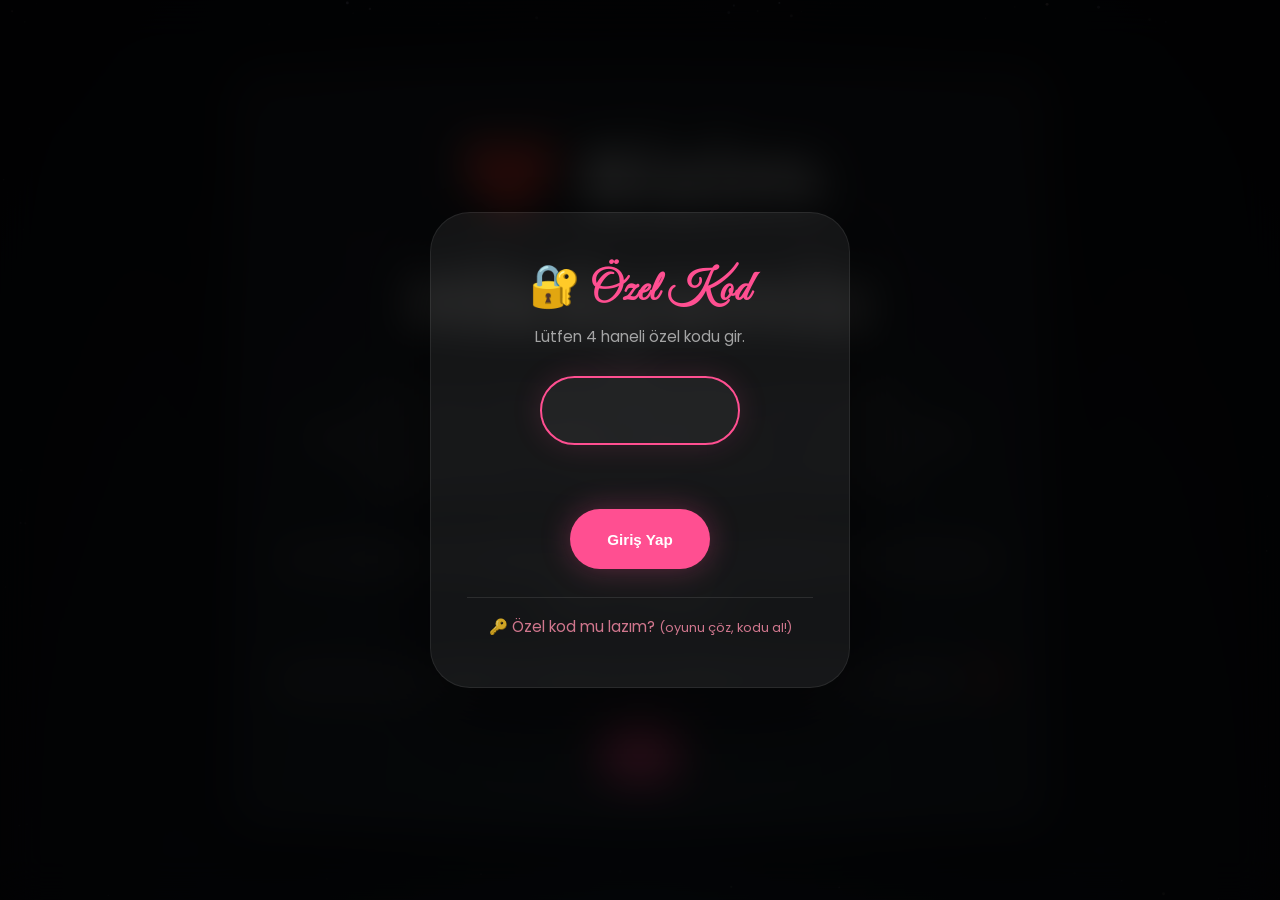
==== index.html @ f257f252 "Update index.html" ====
<!DOCTYPE html>
<html lang="tr">
<head>
    <link rel="icon" type="image/png" href="favicon.png" />
    <meta charset="UTF-8" />
    <meta name="viewport" content="width=device-width, initial-scale=1.0, maximum-scale=1.0, user-scalable=yes" />
    <title>Doğum Günün Kutlu Olsun ❤️</title>
    <link rel="preconnect" href="https://fonts.googleapis.com" />
    <link href="https://fonts.googleapis.com/css2?family=Great+Vibes&family=Poppins:wght@300;400;600;700;800&display=swap" rel="stylesheet" />
    <style>
        /* ===== RESET & BASE ===== */
        * { margin: 0; padding: 0; box-sizing: border-box; }
        body {
            font-family: 'Poppins', sans-serif;
            background: #060606;
            color: #fff;
            min-height: 100vh;
            display: flex;
            justify-content: center;
            align-items: center;
            padding: 20px;
            -webkit-tap-highlight-color: transparent;
            overflow-x: hidden;
            background: radial-gradient(ellipse at bottom, #1b2735 0%, #090a0f 100%);
        }

        /* ===== YILDIZLAR (CANVAS) ===== */
        #starfield {
            position: fixed;
            top: 0;
            left: 0;
            width: 100%;
            height: 100%;
            z-index: -1;
            pointer-events: none;
        }

        /* ===== UÇUŞAN KALPLER ===== */
        .heart-float {
            position: fixed;
            bottom: -50px;
            font-size: 22px;
            animation: floatHeart 8s linear infinite;
            opacity: 0.5;
            z-index: -2;
            pointer-events: none;
        }
        @keyframes floatHeart {
            0% { transform: translateY(0) scale(0.5); opacity: 0; }
            20% { opacity: 1; }
            100% { transform: translateY(-120vh) translateX(80px) scale(1.5); opacity: 0; }
        }

        /* ===== KART ===== */
        .card {
            background: rgba(255, 255, 255, 0.07);
            backdrop-filter: blur(14px);
            -webkit-backdrop-filter: blur(14px);
            border: 1px solid rgba(255, 255, 255, 0.06);
            border-radius: 32px;
            padding: 48px 36px;
            max-width: 820px;
            width: 100%;
            box-shadow: 0 25px 60px rgba(0,0,0,0.5);
            text-align: center;
            transition: transform 0.3s ease;
            position: relative;
            z-index: 1;
        }
        .card:hover { transform: translateY(-4px); }

        /* ===== BÖLÜMLER ===== */
        .section { display: none; width: 100%; justify-content: center; align-items: center; min-height: 80vh; }
        .section.active { display: flex; }

        h1, h2 { font-weight: 700; letter-spacing: 1px; }
        .pink { color: #ff4f91; }
        .sub { opacity: 0.6; font-weight: 300; }

        /* ===== BUTONLAR ===== */
        .btn {
            display: inline-block;
            padding: 16px 48px;
            border: none;
            border-radius: 60px;
            background: #ff4f91;
            color: #fff;
            font-size: 1.1rem;
            font-weight: 600;
            cursor: pointer;
            transition: 0.3s;
            box-shadow: 0 0 30px rgba(255,79,145,0.3);
            margin-top: 24px;
            min-height: 60px;
            min-width: 180px;
            touch-action: manipulation;
            flex: 1;
            min-width: 0;
            text-align: center;
            white-space: nowrap;
            padding: 14px 20px;
            font-size: 0.95rem;
        }
        .btn:hover { transform: scale(1.06); box-shadow: 0 0 55px rgba(255,79,145,0.5); }
        .btn:active { transform: scale(0.96); }
        .btn-secondary {
            background: transparent;
            border: 1px solid rgba(255,255,255,0.2);
            box-shadow: none;
        }
        .btn-secondary:hover { background: rgba(255,79,145,0.1); border-color: #ff4f91; box-shadow: 0 0 30px rgba(255,79,145,0.15); }

        .button-group {
            display: flex;
            flex-wrap: nowrap;
            justify-content: center;
            gap: 12px;
            margin-top: 24px;
            width: 100%;
        }
        .button-group .btn {
            margin-top: 0;
            flex: 1;
            min-width: 0;
        }

        /* ===== SLAYTER ===== */
        .slider-container {
            position: relative;
            width: 100%;
            max-width: 600px;
            margin: 16px auto 0;
            border-radius: 24px;
            overflow: hidden;
            background: #0a0a0a;
            border: 1px solid rgba(255,255,255,0.06);
            aspect-ratio: 4 / 3;
        }
        .slides { display: flex; width: 100%; height: 100%; transition: transform 0.6s ease-in-out; }
        .slide { min-width: 100%; height: 100%; position: relative; flex-shrink: 0; cursor: pointer; }
        .slide img { width: 100%; height: 100%; object-fit: cover; display: block; }
        .slide-caption {
            position: absolute;
            bottom: 0; left: 0; right: 0;
            padding: 20px 16px 16px;
            background: linear-gradient(transparent, rgba(0,0,0,0.8));
            font-size: 1rem;
            font-weight: 300;
            color: rgba(255,255,255,0.9);
            text-align: center;
            letter-spacing: 0.5px;
            pointer-events: none;
        }
        .slider-btn {
            position: absolute;
            top: 50%;
            transform: translateY(-50%);
            background: rgba(0,0,0,0.5);
            backdrop-filter: blur(8px);
            border: none;
            color: #fff;
            font-size: 2rem;
            padding: 8px 12px;
            cursor: pointer;
            border-radius: 30px;
            transition: 0.3s;
            z-index: 2;
            touch-action: manipulation;
            line-height: 1;
        }
        .slider-btn:hover { background: rgba(255,79,145,0.5); }
        .slider-btn.prev { left: 8px; }
        .slider-btn.next { right: 8px; }

        .slider-dots {
            display: flex;
            justify-content: center;
            gap: 10px;
            margin-top: 16px;
            z-index: 2;
        }
        .slider-dots span {
            width: 10px; height: 10px;
            border-radius: 50%;
            background: rgba(255,255,255,0.2);
            cursor: pointer;
            transition: 0.3s;
        }
        .slider-dots span.active { background: #ff4f91; transform: scale(1.2); }

        /* ===== LIGHTBOX ===== */
        .lightbox {
            position: fixed;
            inset: 0;
            z-index: 99999;
            background: rgba(0,0,0,0.92);
            backdrop-filter: blur(16px);
            -webkit-backdrop-filter: blur(16px);
            display: none;
            justify-content: center;
            align-items: center;
            padding: 30px;
            opacity: 0;
            transition: opacity 0.4s ease;
            cursor: pointer;
        }
        .lightbox.active {
            display: flex;
            opacity: 1;
        }
        .lightbox img {
            max-width: 90%;
            max-height: 85vh;
            border-radius: 24px;
            box-shadow: 0 30px 80px rgba(0,0,0,0.8);
            transform: scale(0.9);
            transition: transform 0.4s cubic-bezier(0.34, 1.56, 0.64, 1), opacity 0.4s ease;
            opacity: 0;
            cursor: default;
        }
        .lightbox.active img {
            transform: scale(1);
            opacity: 1;
        }
        .lightbox-close {
            position: absolute;
            top: 30px;
            right: 40px;
            font-size: 3rem;
            color: #fff;
            cursor: pointer;
            transition: 0.3s;
            background: none;
            border: none;
            z-index: 2;
            opacity: 0.7;
        }
        .lightbox-close:hover { opacity: 1; transform: rotate(90deg); }
        .lightbox-caption {
            position: absolute;
            bottom: 40px;
            left: 0;
            right: 0;
            text-align: center;
            font-size: 1.2rem;
            color: rgba(255,255,255,0.8);
            font-weight: 300;
            letter-spacing: 1px;
            padding: 0 20px;
        }

        /* ===== SAYAÇ ===== */
        .counter-number {
            font-size: clamp(3.6rem, 12vw, 6rem);
            font-weight: 800;
            background: linear-gradient(135deg, #ff4f91, #ff8fab);
            -webkit-background-clip: text;
            -webkit-text-fill-color: transparent;
            background-clip: text;
        }

        /* ===== GERİ SAYIM ===== */
        .countdown-grid {
            display: flex;
            flex-wrap: nowrap;
            gap: 12px;
            justify-content: space-around;
            margin: 20px 0;
            align-items: stretch;
        }
        .countdown-item {
            flex: 1;
            min-width: 0;
            background: rgba(255,255,255,0.05);
            border-radius: 16px;
            padding: 16px 8px;
            border: 1px solid rgba(255,255,255,0.06);
            text-align: center;
        }
        .countdown-item .number {
            font-size: clamp(1.6rem, 5vw, 3.2rem);
            font-weight: 700;
            color: #ff4f91;
            line-height: 1.2;
        }
        .countdown-item .label {
            font-size: clamp(0.55rem, 1.2vw, 0.75rem);
            text-transform: uppercase;
            letter-spacing: 1px;
            opacity: 0.5;
            margin-top: 4px;
            white-space: nowrap;
        }

        /* ===== MEKTUP ===== */
        #letterContent {
            font-size: clamp(0.95rem, 1.8vw, 1.2rem);
            text-align: left;
            white-space: pre-wrap;
            line-height: 2;
            min-height: 5em;
            color: rgba(255,255,255,0.85);
            font-weight: 300;
        }
        .cursor-blink {
            display: inline-block;
            width: 2px;
            height: 1.2em;
            background: #ff4f91;
            margin-left: 2px;
            vertical-align: text-bottom;
            animation: blink 0.8s step-end infinite;
        }
        @keyframes blink { 0%,100%{opacity:1;} 50%{opacity:0;} }

        /* ===== VİDEO ===== */
        .video-placeholder {
            width: 100%;
            aspect-ratio: 16/9;
            background: rgba(255,255,255,0.03);
            border-radius: 20px;
            border: 1px solid rgba(255,255,255,0.06);
            margin: 12px 0;
            overflow: hidden;
            background: #000;
        }
        .video-placeholder iframe {
            width: 100%;
            height: 100%;
            border: none;
        }

        /* ===== FİNAL ===== */
        .final-title {
            font-family: 'Great Vibes', cursive;
            font-size: clamp(3.2rem, 10vw, 5.6rem);
            color: #ff4f91;
        }
        .promise-buttons {
            display: flex;
            gap: 20px;
            justify-content: center;
            flex-wrap: wrap;
            margin-top: 20px;
        }
        .promise-buttons button {
            padding: 16px 40px;
            border: none;
            border-radius: 60px;
            font-size: 1.1rem;
            font-weight: 700;
            background: linear-gradient(135deg, #ff4f91, #ff8fab);
            color: #fff;
            cursor: pointer;
            transition: 0.3s;
            box-shadow: 0 8px 30px rgba(255,79,145,0.3);
            min-height: 60px;
            min-width: 140px;
            touch-action: manipulation;
        }
        .promise-buttons button:hover { transform: scale(1.06); box-shadow: 0 12px 45px rgba(255,79,145,0.5); }
        .promise-buttons button:active { transform: scale(0.96); }
        .final-response { margin-top: 24px; font-size: 1.4rem; font-weight: 600; color: #ff8fab; min-height: 2.4em; }

        /* ===== ŞİFRE PANELİ ===== */
        #passwordOverlay {
            position: fixed;
            inset: 0;
            z-index: 10000;
            background: rgba(0,0,0,0.85);
            backdrop-filter: blur(20px);
            -webkit-backdrop-filter: blur(20px);
            display: flex;
            justify-content: center;
            align-items: center;
            padding: 20px;
            transition: opacity 0.6s ease, visibility 0.6s ease;
        }
        #passwordOverlay.hidden { opacity: 0; visibility: hidden; pointer-events: none; }
        .password-box {
            background: rgba(255,255,255,0.06);
            border: 1px solid rgba(255,255,255,0.08);
            border-radius: 40px;
            padding: 48px 36px;
            max-width: 420px;
            width: 100%;
            text-align: center;
            box-shadow: 0 30px 80px rgba(0,0,0,0.6);
        }
        .password-box h2 { font-family: 'Great Vibes', cursive; font-size: 2.6rem; color: #ff4f91; margin-bottom: 8px; }
        .password-box p { opacity: 0.6; font-size: 0.95rem; margin-bottom: 28px; }
        .password-input-group {
            display: flex;
            flex-direction: column;
            gap: 16px;
            align-items: center;
        }
        .password-input-group input {
            width: 100%;
            max-width: 200px;
            padding: 16px 20px;
            font-size: 1.8rem;
            text-align: center;
            letter-spacing: 8px;
            background: rgba(255,255,255,0.05);
            border: 2px solid rgba(255,255,255,0.1);
            border-radius: 60px;
            color: #fff;
            outline: none;
            transition: 0.3s;
            font-weight: 600;
        }
        .password-input-group input:focus { border-color: #ff4f91; box-shadow: 0 0 30px rgba(255,79,145,0.15); }
        .password-input-group .error-msg { color: #ff4f91; font-size: 0.85rem; min-height: 1.8em; opacity: 0.8; }
        .password-input-group .btn { margin-top: 8px; min-width: 140px; }

        /* ===== KONFETİ ===== */
        .confetti-container {
            position: fixed;
            inset: 0;
            z-index: 9999;
            pointer-events: none;
            overflow: hidden;
            display: none;
        }
        .confetti-container.active { display: block; }
        .confetti-piece {
            position: absolute;
            width: 10px; height: 6px;
            top: -20px;
            border-radius: 2px;
            animation: confettiFall linear forwards;
        }
        @keyframes confettiFall {
            0% { transform: translateY(0) rotate(0deg); opacity: 1; }
            100% { transform: translateY(110vh) rotate(720deg); opacity: 0; }
        }

        /* ===== MOBİL ===== */
        @media (max-width: 600px) {
            .card { padding: 28px 16px; }
            .slider-container { max-width: 100%; aspect-ratio: 4/3; }
            .slider-btn { font-size: 1.4rem; padding: 6px 10px; }
            .slide-caption { font-size: 0.85rem; padding: 12px 12px 10px; }
            .btn { padding: 12px 16px; font-size: 0.85rem; min-height: 48px; min-width: 0; }
            .promise-buttons button { padding: 14px 28px; font-size: 1rem; min-height: 54px; min-width: 120px; }
            .password-box { padding: 32px 20px; }
            .password-box h2 { font-size: 2.2rem; }
            .countdown-grid { gap: 6px; }
            .countdown-item { padding: 10px 4px; border-radius: 12px; }
            .countdown-item .number { font-size: clamp(1.2rem, 4.5vw, 2.2rem); }
            .countdown-item .label { font-size: 0.5rem; letter-spacing: 0.5px; }
            .lightbox-close { top: 20px; right: 20px; font-size: 2.4rem; }
            .button-group { gap: 8px; }
            .button-group .btn { padding: 10px 12px; font-size: 0.75rem; min-height: 40px; }
        }
        @media (max-width: 400px) {
            .card { padding: 20px 12px; }
            .slider-btn { font-size: 1.2rem; padding: 4px 8px; }
            .slide-caption { font-size: 0.75rem; padding: 8px 8px 6px; }
            .countdown-grid { gap: 4px; }
            .countdown-item { padding: 8px 2px; }
            .countdown-item .number { font-size: 1rem; }
            .countdown-item .label { font-size: 0.45rem; }
            .button-group .btn { padding: 8px 10px; font-size: 0.7rem; min-height: 34px; }
        }
    </style>
</head>
<body>

    <!-- ===== CANVAS YILDIZLAR ===== -->
    <canvas id="starfield"></canvas>

    <!-- Uçuşan kalpler -->
    <div id="heartContainer"></div>

    <!-- Konfeti kabı -->
    <div class="confetti-container" id="confettiContainer"></div>

    <!-- ===== LIGHTBOX ===== -->
    <div class="lightbox" id="lightbox">
        <button class="lightbox-close" id="lightboxClose">✕</button>
        <img id="lightboxImg" src="" alt="büyük fotoğraf" />
        <div class="lightbox-caption" id="lightboxCaption"></div>
    </div>

    <!-- ===== ŞİFRE PANELİ ===== -->
    <div id="passwordOverlay">
        <div class="password-box">
            <h2>🔐 Özel Kod</h2>
            <p>Lütfen 4 haneli özel kodu gir.</p>
            <div class="password-input-group">
                <input type="password" id="passwordInput" maxlength="4" inputmode="numeric" pattern="[0-9]*" autofocus />
                <div class="error-msg" id="passwordError"></div>
                <button class="btn" id="passwordBtn">Giriş Yap</button>
                <div style="margin-top: 12px; border-top: 1px solid rgba(255,255,255,0.1); padding-top: 16px; width: 100%;">
                    <a href="https://dogum-gunun-kutlu-olsun-0208.vercel.app/" target="_blank" style="color: #ff8fab; text-decoration: none; font-size: 0.95rem; opacity: 0.8; transition: 0.3s; display: inline-block;" onmouseover="this.style.opacity='1'" onmouseout="this.style.opacity='0.8'">
                        🔑 Özel kod mu lazım? <span style="font-size: 0.8rem;">(oyunu çöz, kodu al!)</span>
                    </a>
                </div>
            </div>
        </div>
    </div>

    <!-- ===== SİTE İÇERİĞİ ===== -->
    <div id="siteContent" style="width:100%; display:flex; justify-content:center;">

        <!-- BÖLÜM 1: HERO -->
        <section class="section active" id="hero">
            <div class="card">
                <h1 style="font-size:clamp(2.8rem,12vw,5.2rem);">❤️ Bizim Hikâyemiz</h1>
                <p style="font-size:clamp(1rem,2vw,1.4rem); opacity:0.8; margin-top:12px; line-height:1.8;">
                    Bu sayfa sadece bir doğum günü sürprizi değil...<br />
                    Bu sayfa, birlikte yaşadığımız güzel anıların, gülüşlerimizin, hayallerimizin ve sevgimizin küçük bir yansıması.<br /><br />
                    Her hikâyenin bir başlangıcı vardır. Bizim hikâyemiz ise 25 Mayıs 2024'te başladı.<br /><br />
                    Hazırsan, gel birlikte bu güzel yolculuğa bir kez daha bakalım. ❤️
                </p>
                <button class="btn" id="startBtn">Başla</button>
            </div>
        </section>

        <!-- BÖLÜM 2: HİKAYE -->
        <section class="section" id="story">
            <div class="card">
                <h2 class="pink">25 Mayıs 2024</h2>
                <p style="font-size:1.1rem; opacity:0.85; max-width:600px; margin:12px auto; text-align:center;">
                    Belki de hayatımın en güzel günüydü...<br />
                    Çünkü o gün sadece takvimde işaretlenmiş bir tarih değildi.<br />
                    O gün hayatıma sen girdin.<br />
                    O gün "biz" olduk.<br /><br />
                    O günden beri geçen her gün,<br />
                    iyi ki dediğim anlara bir yenisi daha eklendi.<br />
                    Birlikte güldük, birlikte büyüdük ve nice güzel anılar biriktirdik.<br />
                    Her geçen gün seni bir öncekinden daha çok sevdim.<br /><br />
                    Bugün ise sana,<br />
                    kalbimden gelen küçük bir sürpriz hazırlamak istedim.<br />
                    Umarım bu sayfaya her baktığında,<br />
                    seni ne kadar çok sevdiğimi bir kez daha hissedersin.
                </p>
                <div class="button-group">
                    <button class="btn btn-secondary back-btn" data-target="hero">⬅ Geri Dön</button>
                    <button class="btn next-btn" data-target="gallery">Devam Et →</button>
                </div>
            </div>
        </section>

        <!-- BÖLÜM 3: GALERİ -->
        <section class="section" id="gallery">
            <div class="card">
                <h2 class="pink">📸 Anılar</h2>
                <p class="sub" style="margin-bottom:8px;">her karede bir gülümseme</p>
                <div class="slider-container" id="sliderContainer">
                    <div class="slides" id="slides"></div>
                    <button class="slider-btn prev" id="prevSlide">‹</button>
                    <button class="slider-btn next" id="nextSlide">›</button>
                </div>
                <div class="slider-dots" id="sliderDots"></div>
                <p style="margin-top:16px; font-size:0.85rem; opacity:0.4;">❤️ seninle geçen her an bir hazine</p>
                <div class="button-group">
                    <button class="btn btn-secondary back-btn" data-target="story">⬅ Geri Dön</button>
                    <button class="btn next-btn" data-target="video">Devam Et →</button>
                </div>
            </div>
        </section>

        <!-- BÖLÜM 4: VİDEO -->
        <section class="section" id="video">
            <div class="card">
                <h2 class="pink">🎬 Video Sürpriz</h2>
                <p class="sub" style="margin-bottom:8px;">güzel anılarımızdan kareler</p>
                <div class="video-placeholder">
                    <iframe 
                        src="https://www.youtube.com/embed/UWWUE8YAn0M" 
                        title="Anılarımız" 
                        frameborder="0" 
                        allow="accelerometer; autoplay; clipboard-write; encrypted-media; gyroscope; picture-in-picture; web-share" 
                        referrerpolicy="strict-origin-when-cross-origin" 
                        allowfullscreen
                    ></iframe>
                </div>
                <p style="font-size:0.85rem; opacity:0.3; margin-top:8px;">🎥 videoyu izlemeyi unutma!</p>
                <div class="button-group">
                    <button class="btn btn-secondary back-btn" data-target="gallery">⬅ Geri Dön</button>
                    <button class="btn next-btn" data-target="counter">Devam Et →</button>
                </div>
            </div>
        </section>

        <!-- BÖLÜM 5: BİRLİKTE GEÇEN SÜRE -->
        <section class="section" id="counter">
            <div class="card">
                <h2 class="pink">⏳ Birlikte Geçen Süre</h2>
                <div class="counter-number" id="counterDisplay">0</div>
                <p style="font-size:1.2rem; opacity:0.5;">gündür seninleyim</p>
                <p style="font-size:0.85rem; opacity:0.3; margin-top:4px;">25 Mayıs 2024'ten beri ❤️</p>
                <div class="button-group">
                    <button class="btn btn-secondary back-btn" data-target="video">⬅ Geri Dön</button>
                    <button class="btn next-btn" data-target="countdown">Devam Et →</button>
                </div>
            </div>
        </section>

        <!-- BÖLÜM 6: DOĞUM GÜNÜ GERİ SAYIM -->
        <section class="section" id="countdown">
            <div class="card">
                <h2 class="pink">🎂 Doğum Gününe Kalan Süre</h2>
                <p class="sub" style="margin-bottom:8px;">en özel gününe sayılı günler</p>
                <div class="countdown-grid" id="countdownGrid">
                    <div class="countdown-item"><div class="number" id="daysLeft">00</div><div class="label">Gün</div></div>
                    <div class="countdown-item"><div class="number" id="hoursLeft">00</div><div class="label">Saat</div></div>
                    <div class="countdown-item"><div class="number" id="minutesLeft">00</div><div class="label">Dakika</div></div>
                    <div class="countdown-item"><div class="number" id="secondsLeft">00</div><div class="label">Saniye</div></div>
                </div>
                <p style="font-size:0.85rem; opacity:0.3; margin-top:8px;">🎉 sabırsızlıkla bekliyorum</p>
                <div class="button-group">
                    <button class="btn btn-secondary back-btn" data-target="counter">⬅ Geri Dön</button>
                    <button class="btn next-btn" data-target="letter">Devam Et →</button>
                </div>
            </div>
        </section>

        <!-- BÖLÜM 7: MEKTUP -->
        <section class="section" id="letter">
            <div class="card">
                <h2 class="pink" style="font-family:'Great Vibes',cursive; font-size:2.8rem;">Sana Mektup</h2>
                <div id="letterContent"><span class="cursor-blink"></span></div>
                <div class="button-group">
                    <button class="btn btn-secondary back-btn" data-target="countdown">⬅ Geri Dön</button>
                    <button class="btn next-btn" data-target="final">Devam Et →</button>
                </div>
            </div>
        </section>

        <!-- BÖLÜM 8: FİNAL -->
        <section class="section" id="final">
            <div class="card">
                <div class="final-title">Seni Seviyorum</div>
                <p style="font-size:1.4rem; opacity:0.5; margin-bottom:8px;">∞ sonsuza dek</p>
                <p style="opacity:0.7; font-size:1.1rem; margin-bottom:20px;">"Bana bir söz verir misin?"</p>
                <div class="promise-buttons">
                    <button data-promise="evet">❤️ Evet</button>
                    <button data-promise="tabii">💖 Tabii ki</button>
                </div>
                <div class="final-response" id="finalResponse"></div>
                <div class="button-group">
                    <button class="btn btn-secondary back-btn" data-target="letter">⬅ Geri Dön</button>
                    <button class="btn" id="celebrateBtn">🎉 Kutlama</button>
                </div>
            </div>
        </section>

    </div> <!-- siteContent -->

    <!-- ============================================================= -->
    <!-- JAVASCRIPT -->
    <!-- ============================================================= -->
    <script>
        (function() {
            "use strict";

            // =============================================================
            // 1. CANVAS YILDIZLAR
            // =============================================================
            const canvas = document.getElementById("starfield");
            const ctx = canvas.getContext("2d");
            let w, h;

            function resizeCanvas() {
                w = canvas.width = window.innerWidth;
                h = canvas.height = window.innerHeight;
            }
            window.addEventListener('resize', resizeCanvas);
            resizeCanvas();

            const starsCount = 500;
            const starArray = [];
            const colorrange = [0, 60, 240];

            function getRandom(min, max) {
                return Math.floor(Math.random() * (max - min + 1)) + min;
            }

            for (let i = 0; i < starsCount; i++) {
                const x = Math.random() * w;
                const y = Math.random() * h;
                const radius = Math.random() * 1.2 + 0.3;
                const hue = colorrange[getRandom(0, colorrange.length - 1)];
                const sat = getRandom(50, 100);
                const opacity = Math.random();
                starArray.push({ x, y, radius, hue, sat, opacity });
            }

            function drawStars() {
                for (let i = 0; i < starsCount; i++) {
                    const star = starArray[i];
                    ctx.beginPath();
                    ctx.arc(star.x, star.y, star.radius, 0, 360);
                    ctx.fillStyle = "hsla(" + star.hue + ", " + star.sat + "%, 88%, " + star.opacity + ")";
                    ctx.fill();
                }
            }

            function updateStars() {
                for (let i = 0; i < starsCount; i++) {
                    if (Math.random() > 0.99) {
                        starArray[i].opacity = Math.random();
                    }
                }
            }

            function animateStars() {
                ctx.clearRect(0, 0, w, h);
                drawStars();
                updateStars();
                requestAnimationFrame(animateStars);
            }

            animateStars();

            window.addEventListener('resize', () => {
                resizeCanvas();
                for (let i = 0; i < starsCount; i++) {
                    starArray[i].x = Math.random() * w;
                    starArray[i].y = Math.random() * h;
                }
            });

            // =============================================================
            // 2. UÇUŞAN KALPLER
            // =============================================================
            const heartContainer = document.getElementById('heartContainer');
            setInterval(() => {
                const el = document.createElement('div');
                el.className = 'heart-float';
                el.textContent = '❤️';
                el.style.left = Math.random() * 100 + 'vw';
                el.style.animationDuration = (6 + Math.random() * 6) + 's';
                el.style.fontSize = (16 + Math.random() * 24) + 'px';
                heartContainer.appendChild(el);
                setTimeout(() => el.remove(), 12000);
            }, 400);

            // =============================================================
            // 3. ŞİFRE
            // =============================================================
            const PASSWORD = "7536";
            const overlay = document.getElementById('passwordOverlay');
            const passwordInput = document.getElementById('passwordInput');
            const passwordBtn = document.getElementById('passwordBtn');
            const passwordError = document.getElementById('passwordError');

            function checkPassword() {
                const val = passwordInput.value.trim();
                if (val === PASSWORD) {
                    overlay.classList.add('hidden');
                    passwordInput.value = '';
                    passwordError.textContent = '';
                    document.activeElement.blur();
                } else {
                    passwordError.textContent = '❌ Yanlış kod, tekrar dene.';
                    passwordInput.value = '';
                    passwordInput.focus();
                    passwordBtn.style.transform = 'scale(0.95)';
                    setTimeout(() => { passwordBtn.style.transform = ''; }, 200);
                }
            }
            passwordBtn.addEventListener('click', checkPassword);
            passwordInput.addEventListener('keydown', function(e) {
                if (e.key === 'Enter') { e.preventDefault();
                    checkPassword(); }
                if (!/^[0-9]$/.test(e.key) && e.key !== 'Backspace' && e.key !== 'Enter' && e.key !== 'Delete' && e
                    .key !== 'ArrowLeft' && e.key !== 'ArrowRight') {
                    e.preventDefault();
                }
            });
            passwordInput.addEventListener('input', function() {
                if (this.value.length > 4) this.value = this.value.slice(0, 4);
            });
            window.addEventListener('load', function() {
                setTimeout(() => passwordInput.focus(), 300);
            });

            // =============================================================
            // 4. BÖLÜM GEÇİŞLERİ
            // =============================================================
            const sections = document.querySelectorAll('.section');
            const nextBtns = document.querySelectorAll('.next-btn');
            const backBtns = document.querySelectorAll('.back-btn');

            function showSection(targetId) {
                sections.forEach(sec => sec.classList.remove('active'));
                const target = document.getElementById(targetId);
                if (target) target.classList.add('active');
                window.scrollTo({ top: 0, behavior: 'smooth' });
            }

            nextBtns.forEach(btn => {
                btn.addEventListener('click', function(e) {
                    const targetId = this.dataset.target;
                    if (targetId) showSection(targetId);
                });
            });

            backBtns.forEach(btn => {
                btn.addEventListener('click', function(e) {
                    const targetId = this.dataset.target;
                    if (targetId) showSection(targetId);
                });
            });

            document.getElementById('startBtn').addEventListener('click', () => { showSection('story'); });

            // =============================================================
            // 5. TEK ŞARKI (OTOMATİK ÇAL, LOOP)
            // =============================================================
            // Şarkı dosyasını sitenin ana dizinine koy: sarki.mp3
            const tekSarki = new Audio('sarki.mp3');
            tekSarki.loop = true;
            tekSarki.volume = 0.4;

            const storySection = document.getElementById('story');
            const storyObserver = new MutationObserver(() => {
                if (storySection.classList.contains('active')) {
                    tekSarki.play().catch(() => {});
                } else {
                    tekSarki.pause();
                }
            });
            storyObserver.observe(storySection, { attributes: true, attributeFilter: ['class'] });

            // Sayfa yüklendiğinde eğer story aktifse çal
            if (storySection.classList.contains('active')) {
                tekSarki.play().catch(() => {});
            }

            // =============================================================
            // 6. SLAYTER
            // =============================================================
            const slidesData = [
                { img: 'images/1.jpg', caption: 'ilk günümüz ☀️' },
                { img: 'images/2.jpg', caption: 'kahve molası ☕' },
                { img: 'images/3.jpg', caption: 'bahar geldi 🌸' },
                { img: 'images/4.jpg', caption: 'deniz kenarı 🌊' },
                { img: 'images/5.jpg', caption: 'en sevdiğimiz şarkı 🎶' },
                { img: 'images/6.jpg', caption: 'sihirli an ✨' }
            ];

            const slidesWrapper = document.getElementById('slides');
            const dotsContainer = document.getElementById('sliderDots');
            const prevBtn = document.getElementById('prevSlide');
            const nextBtn = document.getElementById('nextSlide');
            const lightbox = document.getElementById('lightbox');
            const lightboxImg = document.getElementById('lightboxImg');
            const lightboxCaption = document.getElementById('lightboxCaption');
            const lightboxClose = document.getElementById('lightboxClose');

            let currentIndex = 0;
            let slideInterval = null;
            const AUTO_INTERVAL = 3000;

            function buildSlides() {
                slidesWrapper.innerHTML = '';
                dotsContainer.innerHTML = '';
                slidesData.forEach((item, index) => {
                    const slide = document.createElement('div');
                    slide.className = 'slide';
                    slide.dataset.index = index;
                    const img = document.createElement('img');
                    img.src = item.img;
                    img.alt = item.caption;
                    img.loading = 'lazy';
                    img.onerror = function() {
                        this.style.display = 'none';
                        this.parentElement.style.background = '#1a1a1a';
                        const fallback = document.createElement('div');
                        fallback.style.cssText =
                            'display:flex;align-items:center;justify-content:center;width:100%;height:100%;font-size:3rem;opacity:0.2;';
                        fallback.textContent = '📷';
                        this.parentElement.prepend(fallback);
                    };
                    slide.appendChild(img);
                    const caption = document.createElement('div');
                    caption.className = 'slide-caption';
                    caption.textContent = item.caption;
                    slide.appendChild(caption);
                    slide.addEventListener('click', function(e) {
                        e.stopPropagation();
                        const idx = parseInt(this.dataset.index);
                        openLightbox(idx);
                    });
                    slidesWrapper.appendChild(slide);
                    const dot = document.createElement('span');
                    dot.dataset.index = index;
                    dot.addEventListener('click', () => goToSlide(index));
                    dotsContainer.appendChild(dot);
                });
                updateDots();
                goToSlide(0, false);
            }

            function goToSlide(index, animate = true) {
                if (index < 0) index = slidesData.length - 1;
                if (index >= slidesData.length) index = 0;
                currentIndex = index;
                const slides = slidesWrapper.querySelectorAll('.slide');
                slides.forEach((slide, i) => {
                    slide.style.transition = animate ? 'transform 0.6s ease-in-out' : 'none';
                    slide.style.transform = `translateX(${(i - currentIndex) * 100}%)`;
                });
                updateDots();
            }

            function updateDots() {
                const dots = dotsContainer.querySelectorAll('span');
                dots.forEach((dot, i) => dot.classList.toggle('active', i === currentIndex));
            }

            function nextSlide() { goToSlide(currentIndex + 1); }
            function prevSlide() { goToSlide(currentIndex - 1); }

            function startAutoSlide() {
                if (slideInterval) clearInterval(slideInterval);
                slideInterval = setInterval(nextSlide, AUTO_INTERVAL);
            }

            function stopAutoSlide() {
                if (slideInterval) { clearInterval(slideInterval);
                    slideInterval = null; }
            }

            function openLightbox(index) {
                const slide = slidesWrapper.querySelectorAll('.slide')[index];
                const img = slide.querySelector('img');
                const caption = slide.querySelector('.slide-caption');
                if (img) {
                    lightboxImg.src = img.src;
                    lightboxImg.alt = img.alt || '';
                }
                lightboxCaption.textContent = caption ? caption.textContent : '';
                lightbox.classList.add('active');
                document.body.style.overflow = 'hidden';
                stopAutoSlide();
            }

            function closeLightbox() {
                lightbox.classList.remove('active');
                document.body.style.overflow = '';
                startAutoSlide();
            }
            lightboxClose.addEventListener('click', closeLightbox);
            lightbox.addEventListener('click', function(e) {
                if (e.target === this) closeLightbox();
            });
            document.addEventListener('keydown', function(e) {
                if (e.key === 'Escape' && lightbox.classList.contains('active')) closeLightbox();
            });

            nextBtn.addEventListener('click', () => { stopAutoSlide();
                nextSlide();
                startAutoSlide(); });
            prevBtn.addEventListener('click', () => { stopAutoSlide();
                prevSlide();
                startAutoSlide(); });

            const sliderContainer = document.getElementById('sliderContainer');
            sliderContainer.addEventListener('mouseenter', stopAutoSlide);
            sliderContainer.addEventListener('mouseleave', startAutoSlide);

            let touchStartX = 0,
                touchEndX = 0;
            sliderContainer.addEventListener('touchstart', (e) => {
                touchStartX = e.changedTouches[0].screenX;
            }, { passive: true });
            sliderContainer.addEventListener('touchend', (e) => {
                touchEndX = e.changedTouches[0].screenX;
                const diff = touchStartX - touchEndX;
                if (Math.abs(diff) > 40) {
                    stopAutoSlide();
                    if (diff > 0) nextSlide();
                    else prevSlide();
                    startAutoSlide();
                }
            }, { passive: true });

            buildSlides();
            startAutoSlide();

            // =============================================================
            // 7. BİRLİKTE GEÇEN SÜRE
            // =============================================================
            const start = new Date(2024, 4, 25);
            const counterEl = document.getElementById('counterDisplay');
            function updateCounter() {
                const now = new Date();
                const diff = Math.floor((now - start) / (1000 * 60 * 60 * 24));
                counterEl.textContent = diff > 0 ? diff : 0;
            }
            updateCounter();
            setInterval(updateCounter, 60000);

            // =============================================================
            // 8. DOĞUM GÜNÜ GERİ SAYIM (2 Ağustos 2026)
            // =============================================================
            const birthday = new Date(2026, 7, 2);
            const daysEl = document.getElementById('daysLeft');
            const hoursEl = document.getElementById('hoursLeft');
            const minutesEl = document.getElementById('minutesLeft');
            const secondsEl = document.getElementById('secondsLeft');

            function updateCountdown() {
                const now = new Date();
                let diff = birthday - now;
                if (diff < 0) {
                    birthday.setFullYear(birthday.getFullYear() + 1);
                    diff = birthday - now;
                }
                const days = Math.floor(diff / (1000 * 60 * 60 * 24));
                const hours = Math.floor((diff % (1000 * 60 * 60 * 24)) / (1000 * 60 * 60));
                const minutes = Math.floor((diff % (1000 * 60 * 60)) / (1000 * 60));
                const seconds = Math.floor((diff % (1000 * 60)) / 1000);
                daysEl.textContent = String(days).padStart(2, '0');
                hoursEl.textContent = String(hours).padStart(2, '0');
                minutesEl.textContent = String(minutes).padStart(2, '0');
                secondsEl.textContent = String(seconds).padStart(2, '0');
            }
            updateCountdown();
            setInterval(updateCountdown, 1000);

            // =============================================================
            // 9. MEKTUP
            // =============================================================
            const letterText =
                `Canım Sevgilim,\n\nBelki şu an bu satırları okurken gülümsüyorsun, belki de "Bunu ne zaman hazırladı?" diye düşünüyorsun. Ama bilmeni istediğim tek bir şey var; bu sayfadaki her satır, her kelime ve her küçük detay tamamen senin için hazırlandı.\n\nHayatıma girdiğin günden beri birçok şey değişti. Günler daha güzel, kahkahalar daha anlamlı, hayaller ise daha umut dolu oldu. Çünkü artık onları seninle kuruyorum.\n\nBazen saatlerce konuşuyoruz, bazen hiçbir şey söylemeden yan yana duruyoruz. Ama hangi an olursa olsun, senin yanında olmak bana huzur veriyor. Sen sadece sevdiğim insan değilsin; aynı zamanda en güvendiğim, en çok özlediğim ve her gün yeniden iyi ki dediğim kişisin.\n\nBugün senin doğum günün...\nDünyaya iyi ki gelmişsin.\nİyi ki yollarımız kesişmiş.\nİyi ki kalbim seni seçmiş.\n\nDilerim hayatın boyunca yüzündeki o güzel gülümseme hiç eksilmesin. Ben de elimden geldiğince o gülümsemenin sebebi olmaya devam edeyim.\n\nBelki sana kocaman hediyeler veremem.\nBelki bütün dünyayı ayağına seremem.\nAma sana bir söz verebilirim:\nSeni her gün, dünden biraz daha fazla seveceğim.\n\nİyi ki varsın.\nİyi ki benim sevgilimsin.\nİyi ki "biz" olmuşuz.\n\nDoğum günün kutlu olsun, bir tanem. ❤️\n\nSonsuz sevgimle,\nSenin ❤️`;

            const letterContainer = document.getElementById('letterContent');
            let letterIndex = 0;
            let letterRunning = false;

            function startLetter() {
                if (letterRunning) return;
                letterRunning = true;
                letterContainer.innerHTML = '';
                letterIndex = 0;
                typeLetter();
            }

            function typeLetter() {
                if (letterIndex >= letterText.length) {
                    letterContainer.innerHTML += '<span class="cursor-blink"></span>';
                    letterRunning = false;
                    return;
                }
                const current = letterText.substring(0, letterIndex + 1);
                letterContainer.innerHTML = current + '<span class="cursor-blink"></span>';
                letterIndex++;
                const delay = letterText[letterIndex - 1] === '\n' ? 120 : 30 + Math.random() * 20;
                setTimeout(typeLetter, delay);
            }

            const letterSection = document.getElementById('letter');
            const letterObserver = new MutationObserver(() => {
                if (letterSection.classList.contains('active') && !letterRunning) { startLetter(); }
            });
            letterObserver.observe(letterSection, { attributes: true, attributeFilter: ['class'] });

            // =============================================================
            // 10. KONFETİ VE KALP PATLAMASI
            // =============================================================
            const confettiContainer = document.getElementById('confettiContainer');

            function startConfetti(durationSec = 5) {
                confettiContainer.innerHTML = '';
                confettiContainer.classList.add('active');
                const colors = ['#ff4f91', '#ff8fab', '#ffb3c6', '#ff85a1', '#ffd1dc', '#ff4d6d', '#ff2d55', '#ffd700', '#ff6b6b'];
                const count = 180;
                for (let i = 0; i < count; i++) {
                    const piece = document.createElement('div');
                    piece.className = 'confetti-piece';
                    piece.style.left = Math.random() * 100 + '%';
                    piece.style.width = (6 + Math.random() * 12) + 'px';
                    piece.style.height = (4 + Math.random() * 10) + 'px';
                    piece.style.background = colors[Math.floor(Math.random() * colors.length)];
                    piece.style.animationDuration = (2 + Math.random() * 3) + 's';
                    piece.style.animationDelay = (Math.random() * 2.5) + 's';
                    piece.style.transform = `rotate(${Math.random() * 360}deg)`;
                    piece.style.borderRadius = Math.random() > 0.5 ? '50%' : '2px';
                    confettiContainer.appendChild(piece);
                }
                setTimeout(() => {
                    confettiContainer.classList.remove('active');
                    confettiContainer.innerHTML = '';
                }, durationSec * 1000 + 500);
            }

            function spawnHeartExplosion(count = 50) {
                const emojis = ['❤️', '💖', '💕', '💗', '❣️', '💓', '💘', '💝', '✨', '🌟', '🎉', '🎊'];
                for (let i = 0; i < count; i++) {
                    setTimeout(() => {
                        const el = document.createElement('div');
                        el.textContent = emojis[Math.floor(Math.random() * emojis.length)];
                        const size = 1.6 + Math.random() * 3.2;
                        const x = 10 + Math.random() * 80;
                        const y = 10 + Math.random() * 80;
                        const angle = Math.random() * 2 * Math.PI;
                        const dist = 100 + Math.random() * 300;
                        const dx = Math.cos(angle) * dist;
                        const dy = Math.sin(angle) * dist - 100;
                        el.style.cssText = `
                            position: fixed; z-index: 9998;
                            font-size: ${size}rem;
                            pointer-events: none;
                            left: ${x}%;
                            top: ${y}%;
                            transform: translate(-50%, -50%) scale(0);
                            opacity: 0;
                            transition: all ${0.8 + Math.random() * 0.8}s cubic-bezier(0.34, 1.2, 0.64, 1);
                        `;
                        document.body.appendChild(el);
                        requestAnimationFrame(() => {
                            el.style.transform = `translate(calc(-50% + ${dx}px), calc(-50% + ${dy}px)) scale(1.3)`;
                            el.style.opacity = '1';
                        });
                        setTimeout(() => {
                            el.style.transition = 'opacity 0.6s ease';
                            el.style.opacity = '0';
                            setTimeout(() => el.remove(), 700);
                        }, 1400 + Math.random() * 400);
                    }, i * 60);
                }
            }

            // =============================================================
            // 11. KUTLAMA BUTONU
            // =============================================================
            document.getElementById('celebrateBtn').addEventListener('click', function() {
                startConfetti(6);
                spawnHeartExplosion(60);
                setTimeout(() => { spawnHeartExplosion(40); }, 800);
                setTimeout(() => { spawnHeartExplosion(30); }, 1600);
                this.textContent = '🎊 Kutlama!';
                this.style.transform = 'scale(1.1)';
                this.style.boxShadow = '0 0 80px rgba(255,79,145,0.8)';
                setTimeout(() => {
                    this.textContent = '🎉 Kutlama';
                    this.style.transform = '';
                    this.style.boxShadow = '';
                }, 2000);
            });

            // =============================================================
            // 12. FİNAL – SÖZ BUTONLARI
            // =============================================================
            const finalResponse = document.getElementById('finalResponse');
            document.querySelectorAll('[data-promise]').forEach(btn => {
                btn.addEventListener('click', () => {
                    finalResponse.textContent = '💖 Söz Verdin Sonsuza Kadar Beraberiz 🌹';
                    startConfetti(5);
                    spawnHeartExplosion(40);
                });
                btn.addEventListener('touchstart', function(e) {
                    e.preventDefault();
                    this.click();
                }, { passive: false });
            });

            console.log('🎂 Doğum Günün Kutlu Olsun ❤️');
            console.log('📸 Resimlerini images/ klasörüne 1.jpg, 2.jpg ... diye ekle.');
            console.log('🎵 Şarkı dosyasını sarki.mp3 olarak ana dizine koy.');
            console.log('📅 Doğum günü tarihi: 2 Ağustos 2026');
            console.log('🔑 Şifre: 7536');

        })();
    </script>
</body>
</html>
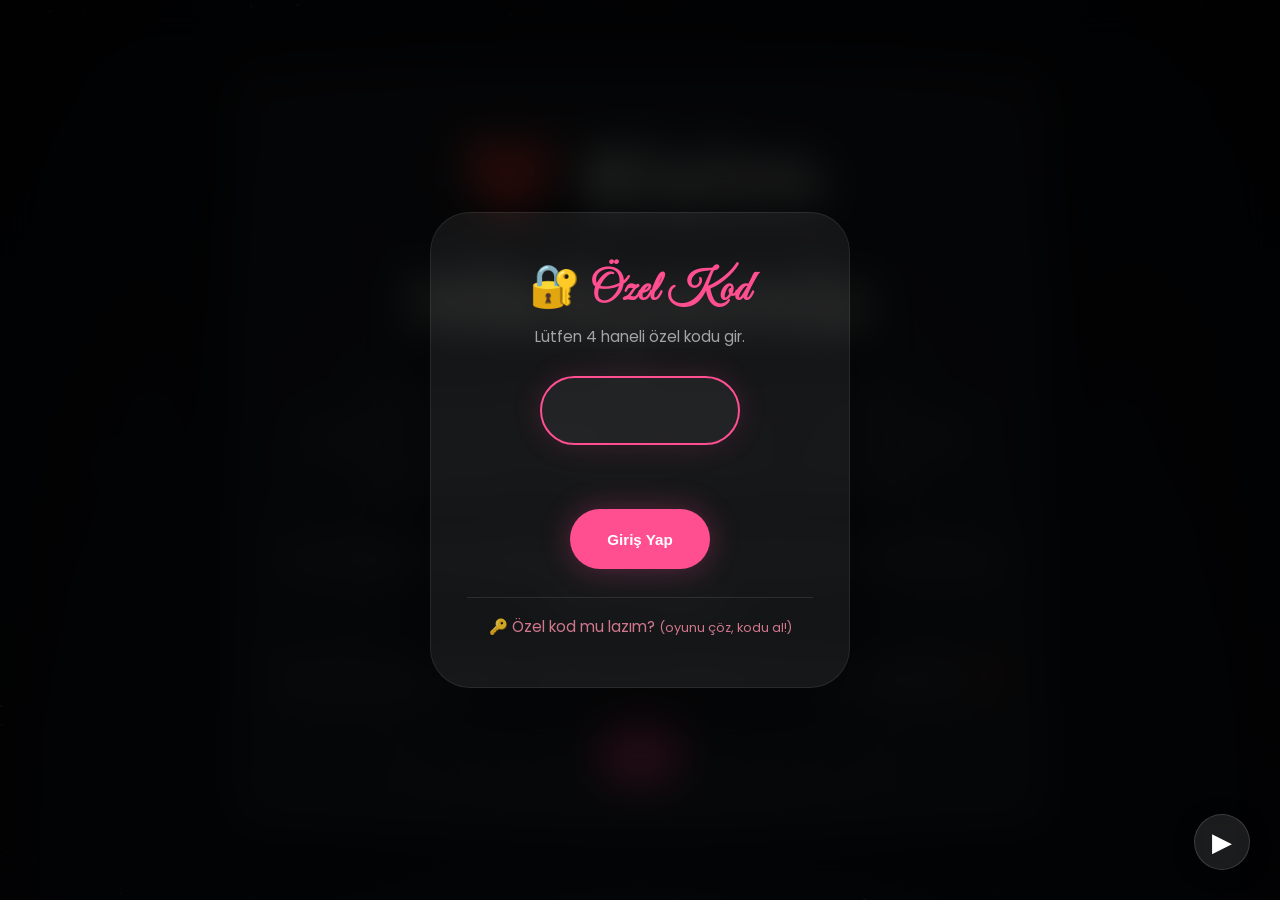
==== commit b8d25734: "Update index.html" ====
--- a/index.html
+++ b/index.html
@@ -436,6 +436,43 @@
             100% { transform: translateY(110vh) rotate(720deg); opacity: 0; }
         }
 
+        /* ===== SABİT MÜZİK BUTONU ===== */
+        .music-toggle {
+            position: fixed;
+            bottom: 30px;
+            right: 30px;
+            width: 56px;
+            height: 56px;
+            border-radius: 50%;
+            background: rgba(255, 255, 255, 0.1);
+            backdrop-filter: blur(12px);
+            -webkit-backdrop-filter: blur(12px);
+            border: 1px solid rgba(255, 255, 255, 0.15);
+            color: #fff;
+            font-size: 1.6rem;
+            cursor: pointer;
+            transition: all 0.3s ease;
+            z-index: 99999;
+            display: flex;
+            align-items: center;
+            justify-content: center;
+            box-shadow: 0 4px 20px rgba(0,0,0,0.4);
+            touch-action: manipulation;
+        }
+        .music-toggle:hover {
+            background: rgba(255, 79, 145, 0.3);
+            transform: scale(1.08);
+            border-color: #ff4f91;
+        }
+        .music-toggle:active {
+            transform: scale(0.92);
+        }
+        .music-toggle.playing {
+            background: rgba(255, 79, 145, 0.25);
+            border-color: #ff4f91;
+            box-shadow: 0 0 30px rgba(255, 79, 145, 0.15);
+        }
+
         /* ===== MOBİL ===== */
         @media (max-width: 600px) {
             .card { padding: 28px 16px; }
@@ -453,6 +490,7 @@
             .lightbox-close { top: 20px; right: 20px; font-size: 2.4rem; }
             .button-group { gap: 8px; }
             .button-group .btn { padding: 10px 12px; font-size: 0.75rem; min-height: 40px; }
+            .music-toggle { width: 48px; height: 48px; font-size: 1.3rem; bottom: 20px; right: 20px; }
         }
         @media (max-width: 400px) {
             .card { padding: 20px 12px; }
@@ -483,6 +521,9 @@
         <img id="lightboxImg" src="" alt="büyük fotoğraf" />
         <div class="lightbox-caption" id="lightboxCaption"></div>
     </div>
+
+    <!-- ===== SABİT MÜZİK KONTROL BUTONU ===== -->
+    <button id="musicToggle" class="music-toggle" title="Müziği Oynat/Durdur">▶</button>
 
     <!-- ===== ŞİFRE PANELİ ===== -->
     <div id="passwordOverlay">
@@ -811,26 +852,75 @@
             document.getElementById('startBtn').addEventListener('click', () => { showSection('story'); });
 
             // =============================================================
-            // 5. TEK ŞARKI (OTOMATİK ÇAL, LOOP)
-            // =============================================================
-            // Şarkı dosyasını sitenin ana dizinine koy: sarki.mp3
+            // 5. TEK ŞARKI (SABİT KONTROL) - Solas - Jamie Duffy
+            // =============================================================
             const tekSarki = new Audio('sarki.mp3');
             tekSarki.loop = true;
             tekSarki.volume = 0.4;
 
+            const musicToggle = document.getElementById('musicToggle');
+            let isMusicPlaying = false;
+            let musicStarted = false; // Şarkının hiç başlatılıp başlatılmadığını takip et
+
+            // Şarkıyı başlat/durdur
+            function toggleMusic() {
+                if (isMusicPlaying) {
+                    tekSarki.pause();
+                    musicToggle.textContent = '▶';
+                    musicToggle.classList.remove('playing');
+                    isMusicPlaying = false;
+                } else {
+                    tekSarki.play().catch(() => {});
+                    musicToggle.textContent = '⏸';
+                    musicToggle.classList.add('playing');
+                    isMusicPlaying = true;
+                }
+            }
+
+            // Şarkıyı başlat (eğer daha önce başlamadıysa)
+            function startMusic() {
+                if (!musicStarted) {
+                    tekSarki.play().catch(() => {});
+                    musicToggle.textContent = '⏸';
+                    musicToggle.classList.add('playing');
+                    isMusicPlaying = true;
+                    musicStarted = true;
+                }
+            }
+
+            // Butona tıklama
+            musicToggle.addEventListener('click', toggleMusic);
+
+            // Şifre doğrulandığında veya "Başla" tıklandığında başlat
+            // Şifre doğrulandığında başlat (checkPassword içinde çağır)
+            const originalCheckPassword = checkPassword;
+            checkPassword = function() {
+                originalCheckPassword();
+                if (overlay.classList.contains('hidden')) {
+                    // Şifre doğrulandı, ama story henüz aktif değil. startMusic'i story aktif olduğunda çağıracağız.
+                }
+            };
+
+            // "Başla" butonuna tıklandığında başlat
+            document.getElementById('startBtn').addEventListener('click', function() {
+                // Eğer şifre doğrulandıysa ve müzik başlamadıysa
+                if (overlay.classList.contains('hidden') && !musicStarted) {
+                    startMusic();
+                }
+            });
+
+            // Story bölümü aktif olduğunda başlat (eğer şifre doğrulandıysa)
             const storySection = document.getElementById('story');
             const storyObserver = new MutationObserver(() => {
-                if (storySection.classList.contains('active')) {
-                    tekSarki.play().catch(() => {});
-                } else {
-                    tekSarki.pause();
+                if (storySection.classList.contains('active') && overlay.classList.contains('hidden') && !musicStarted) {
+                    startMusic();
                 }
             });
             storyObserver.observe(storySection, { attributes: true, attributeFilter: ['class'] });
 
-            // Sayfa yüklendiğinde eğer story aktifse çal
-            if (storySection.classList.contains('active')) {
-                tekSarki.play().catch(() => {});
+            // Sayfa yüklendiğinde eğer story aktifse ve şifre doğrulandıysa başlat
+            if (storySection.classList.contains('active') && overlay.classList.contains('hidden') && !musicStarted) {
+                startMusic();
             }
 
             // =============================================================
@@ -1165,7 +1255,7 @@
 
             console.log('🎂 Doğum Günün Kutlu Olsun ❤️');
             console.log('📸 Resimlerini images/ klasörüne 1.jpg, 2.jpg ... diye ekle.');
-            console.log('🎵 Şarkı dosyasını sarki.mp3 olarak ana dizine koy.');
+            console.log('🎵 Şarkı dosyasını "sarki.mp3" olarak ana dizine koy (Solas - Jamie Duffy).');
             console.log('📅 Doğum günü tarihi: 2 Ağustos 2026');
             console.log('🔑 Şifre: 7536');
 
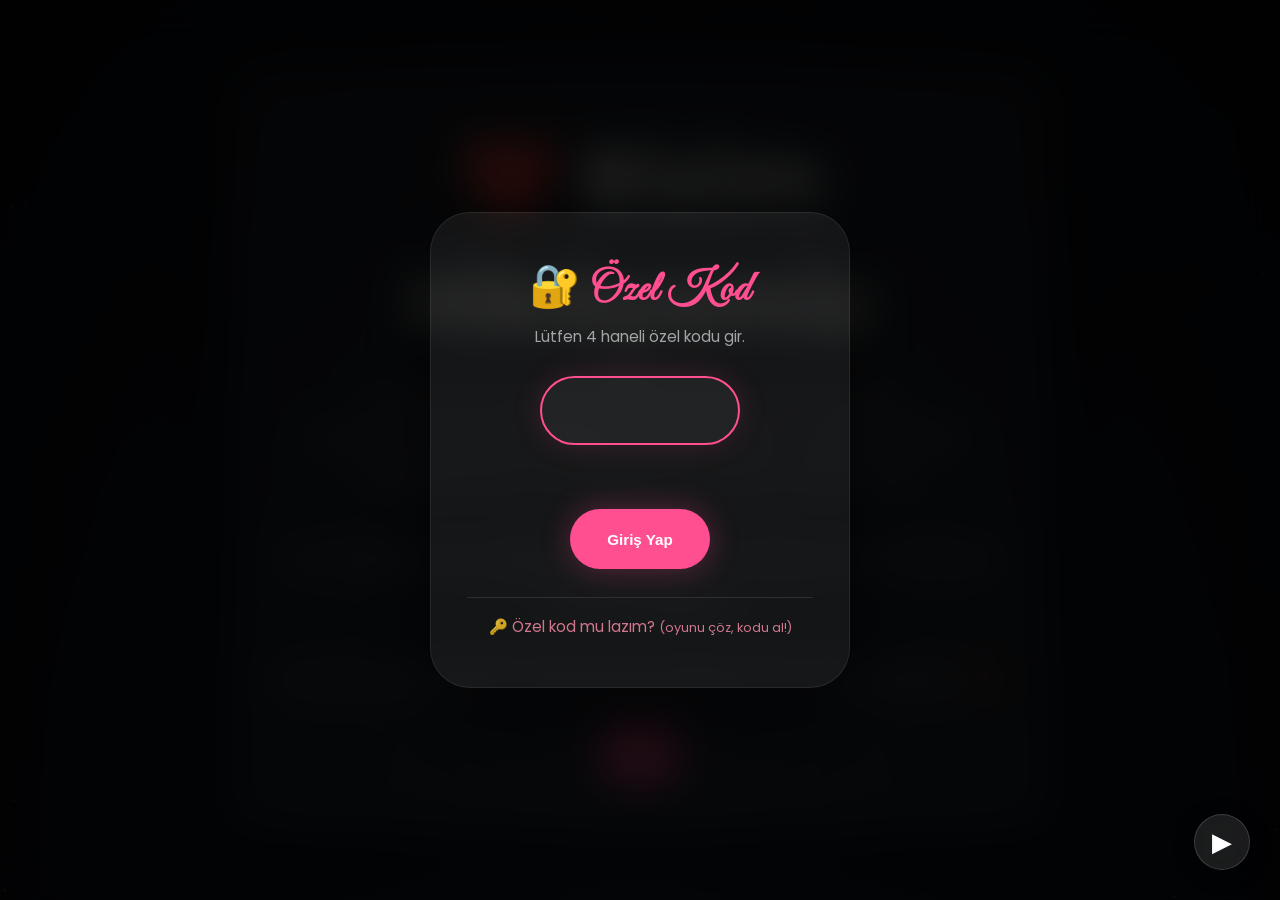
==== commit b70b535c: "Update index.html" ====
--- a/index.html
+++ b/index.html
@@ -790,6 +790,46 @@
             const passwordBtn = document.getElementById('passwordBtn');
             const passwordError = document.getElementById('passwordError');
 
+            // =============================================================
+            // 3.1. MÜZİK KONTROL (Şifre girilince başlasın)
+            // =============================================================
+            const tekSarki = new Audio('sarki.mp3');
+            tekSarki.loop = true;
+            tekSarki.volume = 0.4;
+
+            const musicToggle = document.getElementById('musicToggle');
+            let isMusicPlaying = false;
+            let musicStarted = false;
+
+            function toggleMusic() {
+                if (isMusicPlaying) {
+                    tekSarki.pause();
+                    musicToggle.textContent = '▶';
+                    musicToggle.classList.remove('playing');
+                    isMusicPlaying = false;
+                } else {
+                    tekSarki.play().catch(() => {});
+                    musicToggle.textContent = '⏸';
+                    musicToggle.classList.add('playing');
+                    isMusicPlaying = true;
+                }
+            }
+
+            function startMusic() {
+                if (!musicStarted) {
+                    tekSarki.play().catch(() => {});
+                    musicToggle.textContent = '⏸';
+                    musicToggle.classList.add('playing');
+                    isMusicPlaying = true;
+                    musicStarted = true;
+                }
+            }
+
+            musicToggle.addEventListener('click', toggleMusic);
+
+            // =============================================================
+            // 3.2. ŞİFRE KONTROL (Müzik başlatmayı da ekle)
+            // =============================================================
             function checkPassword() {
                 const val = passwordInput.value.trim();
                 if (val === PASSWORD) {
@@ -797,6 +837,8 @@
                     passwordInput.value = '';
                     passwordError.textContent = '';
                     document.activeElement.blur();
+                    // Şifre doğru -> müziği başlat
+                    startMusic();
                 } else {
                     passwordError.textContent = '❌ Yanlış kod, tekrar dene.';
                     passwordInput.value = '';
@@ -805,6 +847,7 @@
                     setTimeout(() => { passwordBtn.style.transform = ''; }, 200);
                 }
             }
+
             passwordBtn.addEventListener('click', checkPassword);
             passwordInput.addEventListener('keydown', function(e) {
                 if (e.key === 'Enter') { e.preventDefault();
@@ -852,79 +895,7 @@
             document.getElementById('startBtn').addEventListener('click', () => { showSection('story'); });
 
             // =============================================================
-            // 5. TEK ŞARKI (SABİT KONTROL) - Solas - Jamie Duffy
-            // =============================================================
-            const tekSarki = new Audio('sarki.mp3');
-            tekSarki.loop = true;
-            tekSarki.volume = 0.4;
-
-            const musicToggle = document.getElementById('musicToggle');
-            let isMusicPlaying = false;
-            let musicStarted = false; // Şarkının hiç başlatılıp başlatılmadığını takip et
-
-            // Şarkıyı başlat/durdur
-            function toggleMusic() {
-                if (isMusicPlaying) {
-                    tekSarki.pause();
-                    musicToggle.textContent = '▶';
-                    musicToggle.classList.remove('playing');
-                    isMusicPlaying = false;
-                } else {
-                    tekSarki.play().catch(() => {});
-                    musicToggle.textContent = '⏸';
-                    musicToggle.classList.add('playing');
-                    isMusicPlaying = true;
-                }
-            }
-
-            // Şarkıyı başlat (eğer daha önce başlamadıysa)
-            function startMusic() {
-                if (!musicStarted) {
-                    tekSarki.play().catch(() => {});
-                    musicToggle.textContent = '⏸';
-                    musicToggle.classList.add('playing');
-                    isMusicPlaying = true;
-                    musicStarted = true;
-                }
-            }
-
-            // Butona tıklama
-            musicToggle.addEventListener('click', toggleMusic);
-
-            // Şifre doğrulandığında veya "Başla" tıklandığında başlat
-            // Şifre doğrulandığında başlat (checkPassword içinde çağır)
-            const originalCheckPassword = checkPassword;
-            checkPassword = function() {
-                originalCheckPassword();
-                if (overlay.classList.contains('hidden')) {
-                    // Şifre doğrulandı, ama story henüz aktif değil. startMusic'i story aktif olduğunda çağıracağız.
-                }
-            };
-
-            // "Başla" butonuna tıklandığında başlat
-            document.getElementById('startBtn').addEventListener('click', function() {
-                // Eğer şifre doğrulandıysa ve müzik başlamadıysa
-                if (overlay.classList.contains('hidden') && !musicStarted) {
-                    startMusic();
-                }
-            });
-
-            // Story bölümü aktif olduğunda başlat (eğer şifre doğrulandıysa)
-            const storySection = document.getElementById('story');
-            const storyObserver = new MutationObserver(() => {
-                if (storySection.classList.contains('active') && overlay.classList.contains('hidden') && !musicStarted) {
-                    startMusic();
-                }
-            });
-            storyObserver.observe(storySection, { attributes: true, attributeFilter: ['class'] });
-
-            // Sayfa yüklendiğinde eğer story aktifse ve şifre doğrulandıysa başlat
-            if (storySection.classList.contains('active') && overlay.classList.contains('hidden') && !musicStarted) {
-                startMusic();
-            }
-
-            // =============================================================
-            // 6. SLAYTER
+            // 5. SLAYTER
             // =============================================================
             const slidesData = [
                 { img: 'images/1.jpg', caption: 'ilk günümüz ☀️' },
@@ -1076,7 +1047,7 @@
             startAutoSlide();
 
             // =============================================================
-            // 7. BİRLİKTE GEÇEN SÜRE
+            // 6. BİRLİKTE GEÇEN SÜRE
             // =============================================================
             const start = new Date(2024, 4, 25);
             const counterEl = document.getElementById('counterDisplay');
@@ -1089,7 +1060,7 @@
             setInterval(updateCounter, 60000);
 
             // =============================================================
-            // 8. DOĞUM GÜNÜ GERİ SAYIM (2 Ağustos 2026)
+            // 7. DOĞUM GÜNÜ GERİ SAYIM (2 Ağustos 2026)
             // =============================================================
             const birthday = new Date(2026, 7, 2);
             const daysEl = document.getElementById('daysLeft');
@@ -1117,7 +1088,7 @@
             setInterval(updateCountdown, 1000);
 
             // =============================================================
-            // 9. MEKTUP
+            // 8. MEKTUP
             // =============================================================
             const letterText =
                 `Canım Sevgilim,\n\nBelki şu an bu satırları okurken gülümsüyorsun, belki de "Bunu ne zaman hazırladı?" diye düşünüyorsun. Ama bilmeni istediğim tek bir şey var; bu sayfadaki her satır, her kelime ve her küçük detay tamamen senin için hazırlandı.\n\nHayatıma girdiğin günden beri birçok şey değişti. Günler daha güzel, kahkahalar daha anlamlı, hayaller ise daha umut dolu oldu. Çünkü artık onları seninle kuruyorum.\n\nBazen saatlerce konuşuyoruz, bazen hiçbir şey söylemeden yan yana duruyoruz. Ama hangi an olursa olsun, senin yanında olmak bana huzur veriyor. Sen sadece sevdiğim insan değilsin; aynı zamanda en güvendiğim, en çok özlediğim ve her gün yeniden iyi ki dediğim kişisin.\n\nBugün senin doğum günün...\nDünyaya iyi ki gelmişsin.\nİyi ki yollarımız kesişmiş.\nİyi ki kalbim seni seçmiş.\n\nDilerim hayatın boyunca yüzündeki o güzel gülümseme hiç eksilmesin. Ben de elimden geldiğince o gülümsemenin sebebi olmaya devam edeyim.\n\nBelki sana kocaman hediyeler veremem.\nBelki bütün dünyayı ayağına seremem.\nAma sana bir söz verebilirim:\nSeni her gün, dünden biraz daha fazla seveceğim.\n\nİyi ki varsın.\nİyi ki benim sevgilimsin.\nİyi ki "biz" olmuşuz.\n\nDoğum günün kutlu olsun, bir tanem. ❤️\n\nSonsuz sevgimle,\nSenin ❤️`;
@@ -1154,7 +1125,7 @@
             letterObserver.observe(letterSection, { attributes: true, attributeFilter: ['class'] });
 
             // =============================================================
-            // 10. KONFETİ VE KALP PATLAMASI
+            // 9. KONFETİ VE KALP PATLAMASI
             // =============================================================
             const confettiContainer = document.getElementById('confettiContainer');
 
@@ -1220,7 +1191,7 @@
             }
 
             // =============================================================
-            // 11. KUTLAMA BUTONU
+            // 10. KUTLAMA BUTONU
             // =============================================================
             document.getElementById('celebrateBtn').addEventListener('click', function() {
                 startConfetti(6);
@@ -1238,7 +1209,7 @@
             });
 
             // =============================================================
-            // 12. FİNAL – SÖZ BUTONLARI
+            // 11. FİNAL – SÖZ BUTONLARI
             // =============================================================
             const finalResponse = document.getElementById('finalResponse');
             document.querySelectorAll('[data-promise]').forEach(btn => {
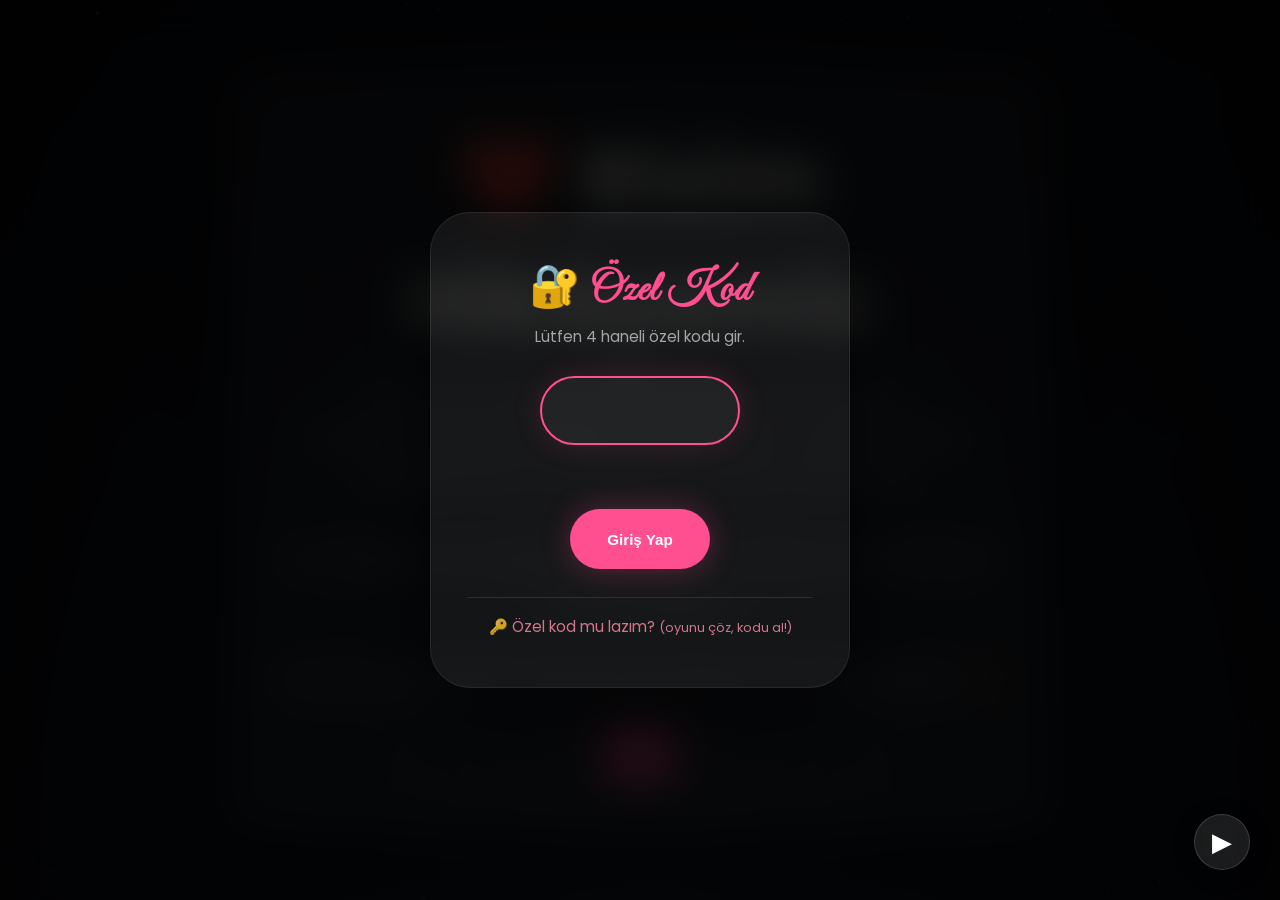
==== commit 87d1939e: "Update index.html" ====
--- a/index.html
+++ b/index.html
@@ -782,7 +782,7 @@
             }, 400);
 
             // =============================================================
-            // 3. ŞİFRE
+            // 3. ŞİFRE & MÜZİK
             // =============================================================
             const PASSWORD = "7536";
             const overlay = document.getElementById('passwordOverlay');
@@ -790,9 +790,6 @@
             const passwordBtn = document.getElementById('passwordBtn');
             const passwordError = document.getElementById('passwordError');
 
-            // =============================================================
-            // 3.1. MÜZİK KONTROL (Şifre girilince başlasın)
-            // =============================================================
             const tekSarki = new Audio('sarki.mp3');
             tekSarki.loop = true;
             tekSarki.volume = 0.4;
@@ -827,9 +824,6 @@
 
             musicToggle.addEventListener('click', toggleMusic);
 
-            // =============================================================
-            // 3.2. ŞİFRE KONTROL (Müzik başlatmayı da ekle)
-            // =============================================================
             function checkPassword() {
                 const val = passwordInput.value.trim();
                 if (val === PASSWORD) {
@@ -837,7 +831,6 @@
                     passwordInput.value = '';
                     passwordError.textContent = '';
                     document.activeElement.blur();
-                    // Şifre doğru -> müziği başlat
                     startMusic();
                 } else {
                     passwordError.textContent = '❌ Yanlış kod, tekrar dene.';
@@ -895,7 +888,7 @@
             document.getElementById('startBtn').addEventListener('click', () => { showSection('story'); });
 
             // =============================================================
-            // 5. SLAYTER
+            // 5. SLAYTER (10 FOTOĞRAF)
             // =============================================================
             const slidesData = [
                 { img: 'images/1.jpg', caption: 'ilk günümüz ☀️' },
@@ -903,7 +896,11 @@
                 { img: 'images/3.jpg', caption: 'bahar geldi 🌸' },
                 { img: 'images/4.jpg', caption: 'deniz kenarı 🌊' },
                 { img: 'images/5.jpg', caption: 'en sevdiğimiz şarkı 🎶' },
-                { img: 'images/6.jpg', caption: 'sihirli an ✨' }
+                { img: 'images/6.jpg', caption: 'sihirli an ✨' },
+                { img: 'images/7.jpg', caption: 'birlikte güldüğümüz an 💕' },
+                { img: 'images/8.jpg', caption: 'hayallerimiz 🌙' },
+                { img: 'images/9.jpg', caption: 'seninle her şey güzel 🌹' },
+                { img: 'images/10.jpg', caption: 'sonsuza kadar ❤️' }
             ];
 
             const slidesWrapper = document.getElementById('slides');
@@ -1125,7 +1122,7 @@
             letterObserver.observe(letterSection, { attributes: true, attributeFilter: ['class'] });
 
             // =============================================================
-            // 9. KONFETİ VE KALP PATLAMASI
+            // 9. KONFETİ & KALP PATLAMASI
             // =============================================================
             const confettiContainer = document.getElementById('confettiContainer');
 
@@ -1225,7 +1222,7 @@
             });
 
             console.log('🎂 Doğum Günün Kutlu Olsun ❤️');
-            console.log('📸 Resimlerini images/ klasörüne 1.jpg, 2.jpg ... diye ekle.');
+            console.log('📸 Resimlerini images/ klasörüne 1.jpg, 2.jpg ... 10.jpg diye ekle.');
             console.log('🎵 Şarkı dosyasını "sarki.mp3" olarak ana dizine koy (Solas - Jamie Duffy).');
             console.log('📅 Doğum günü tarihi: 2 Ağustos 2026');
             console.log('🔑 Şifre: 7536');
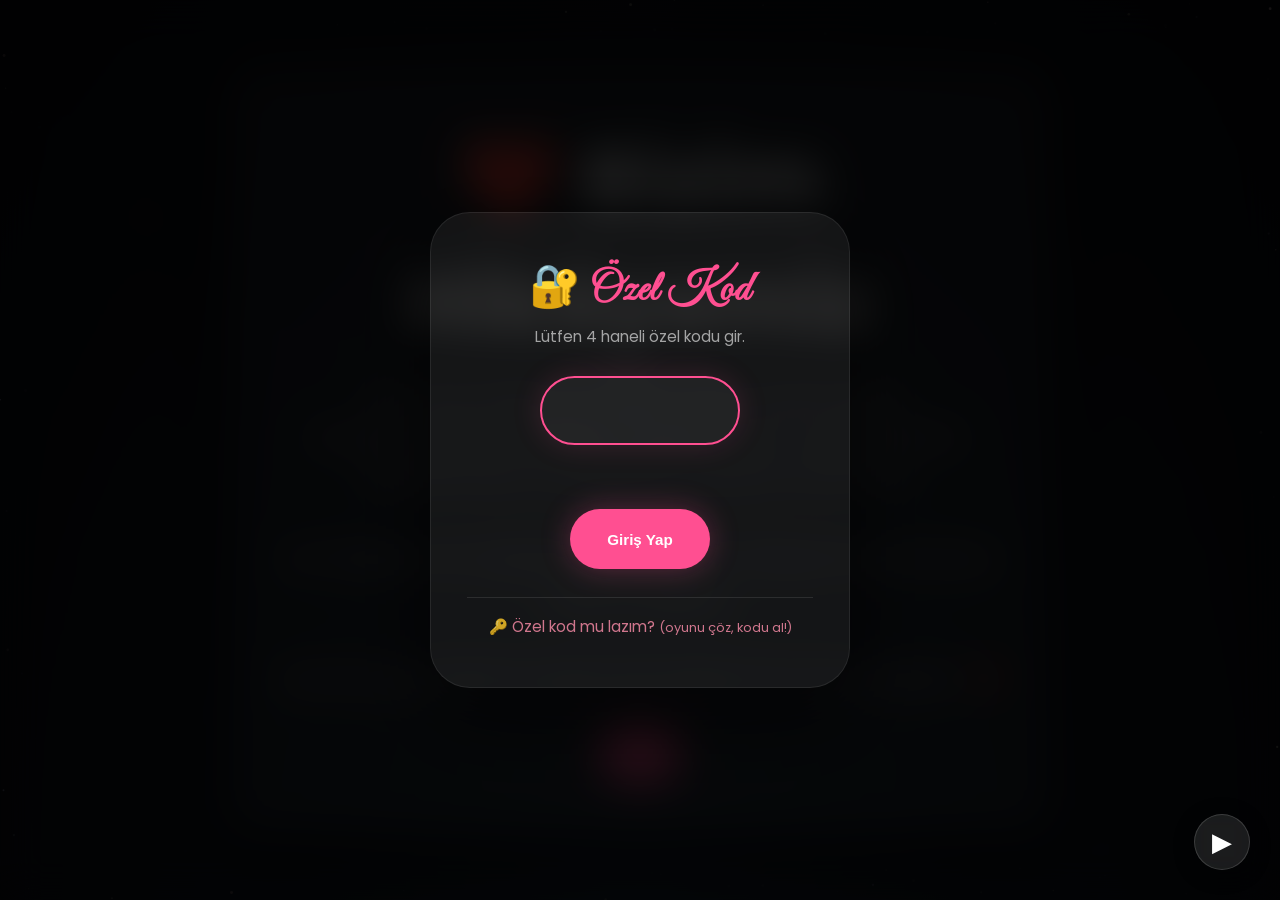
==== commit ba225714: "Update index.html" ====
--- a/index.html
+++ b/index.html
@@ -124,71 +124,57 @@
             min-width: 0;
         }
 
-        /* ===== SLAYTER ===== */
-        .slider-container {
+        /* ===== GALERİ (GRID) ===== */
+        .gallery-grid {
+            display: grid;
+            grid-template-columns: repeat(3, 1fr);
+            gap: 12px;
+            margin-top: 20px;
+        }
+        .gallery-item {
+            aspect-ratio: 1/1;
+            border-radius: 16px;
+            overflow: hidden;
+            background: #1a1a1a;
+            border: 1px solid rgba(255,255,255,0.06);
             position: relative;
+            cursor: pointer;
+            transition: transform 0.3s ease, box-shadow 0.3s ease;
+        }
+        .gallery-item:hover {
+            transform: scale(1.03);
+            box-shadow: 0 8px 30px rgba(255,79,145,0.2);
+            z-index: 2;
+        }
+        .gallery-item img {
             width: 100%;
-            max-width: 600px;
-            margin: 16px auto 0;
-            border-radius: 24px;
-            overflow: hidden;
-            background: #0a0a0a;
-            border: 1px solid rgba(255,255,255,0.06);
-            aspect-ratio: 4 / 3;
-        }
-        .slides { display: flex; width: 100%; height: 100%; transition: transform 0.6s ease-in-out; }
-        .slide { min-width: 100%; height: 100%; position: relative; flex-shrink: 0; cursor: pointer; }
-        .slide img { width: 100%; height: 100%; object-fit: cover; display: block; }
-        .slide-caption {
+            height: 100%;
+            object-fit: cover;
+            display: block;
+            transition: transform 0.5s ease;
+        }
+        .gallery-item:hover img {
+            transform: scale(1.08);
+        }
+        .gallery-item .caption {
             position: absolute;
-            bottom: 0; left: 0; right: 0;
-            padding: 20px 16px 16px;
-            background: linear-gradient(transparent, rgba(0,0,0,0.8));
-            font-size: 1rem;
+            bottom: 0;
+            left: 0;
+            right: 0;
+            padding: 12px 10px;
+            background: linear-gradient(transparent, rgba(0,0,0,0.7));
+            font-size: 0.75rem;
+            opacity: 0;
+            transition: opacity 0.3s ease;
+            text-align: center;
             font-weight: 300;
             color: rgba(255,255,255,0.9);
-            text-align: center;
-            letter-spacing: 0.5px;
-            pointer-events: none;
-        }
-        .slider-btn {
-            position: absolute;
-            top: 50%;
-            transform: translateY(-50%);
-            background: rgba(0,0,0,0.5);
-            backdrop-filter: blur(8px);
-            border: none;
-            color: #fff;
-            font-size: 2rem;
-            padding: 8px 12px;
-            cursor: pointer;
-            border-radius: 30px;
-            transition: 0.3s;
-            z-index: 2;
-            touch-action: manipulation;
-            line-height: 1;
-        }
-        .slider-btn:hover { background: rgba(255,79,145,0.5); }
-        .slider-btn.prev { left: 8px; }
-        .slider-btn.next { right: 8px; }
-
-        .slider-dots {
-            display: flex;
-            justify-content: center;
-            gap: 10px;
-            margin-top: 16px;
-            z-index: 2;
-        }
-        .slider-dots span {
-            width: 10px; height: 10px;
-            border-radius: 50%;
-            background: rgba(255,255,255,0.2);
-            cursor: pointer;
-            transition: 0.3s;
-        }
-        .slider-dots span.active { background: #ff4f91; transform: scale(1.2); }
-
-        /* ===== LIGHTBOX ===== */
+        }
+        .gallery-item:hover .caption {
+            opacity: 1;
+        }
+
+        /* ===== LIGHTBOX (BÜYÜTME) ===== */
         .lightbox {
             position: fixed;
             inset: 0;
@@ -211,12 +197,13 @@
         .lightbox img {
             max-width: 90%;
             max-height: 85vh;
-            border-radius: 24px;
+            border-radius: 16px;
             box-shadow: 0 30px 80px rgba(0,0,0,0.8);
             transform: scale(0.9);
             transition: transform 0.4s cubic-bezier(0.34, 1.56, 0.64, 1), opacity 0.4s ease;
             opacity: 0;
             cursor: default;
+            object-fit: contain;
         }
         .lightbox.active img {
             transform: scale(1);
@@ -476,9 +463,6 @@
         /* ===== MOBİL ===== */
         @media (max-width: 600px) {
             .card { padding: 28px 16px; }
-            .slider-container { max-width: 100%; aspect-ratio: 4/3; }
-            .slider-btn { font-size: 1.4rem; padding: 6px 10px; }
-            .slide-caption { font-size: 0.85rem; padding: 12px 12px 10px; }
             .btn { padding: 12px 16px; font-size: 0.85rem; min-height: 48px; min-width: 0; }
             .promise-buttons button { padding: 14px 28px; font-size: 1rem; min-height: 54px; min-width: 120px; }
             .password-box { padding: 32px 20px; }
@@ -491,16 +475,22 @@
             .button-group { gap: 8px; }
             .button-group .btn { padding: 10px 12px; font-size: 0.75rem; min-height: 40px; }
             .music-toggle { width: 48px; height: 48px; font-size: 1.3rem; bottom: 20px; right: 20px; }
+            .gallery-grid {
+                grid-template-columns: repeat(2, 1fr);
+                gap: 10px;
+            }
         }
         @media (max-width: 400px) {
             .card { padding: 20px 12px; }
-            .slider-btn { font-size: 1.2rem; padding: 4px 8px; }
-            .slide-caption { font-size: 0.75rem; padding: 8px 8px 6px; }
             .countdown-grid { gap: 4px; }
             .countdown-item { padding: 8px 2px; }
             .countdown-item .number { font-size: 1rem; }
             .countdown-item .label { font-size: 0.45rem; }
             .button-group .btn { padding: 8px 10px; font-size: 0.7rem; min-height: 34px; }
+            .gallery-grid {
+                grid-template-columns: repeat(2, 1fr);
+                gap: 8px;
+            }
         }
     </style>
 </head>
@@ -515,10 +505,10 @@
     <!-- Konfeti kabı -->
     <div class="confetti-container" id="confettiContainer"></div>
 
-    <!-- ===== LIGHTBOX ===== -->
+    <!-- ===== LIGHTBOX (BÜYÜTME) ===== -->
     <div class="lightbox" id="lightbox">
         <button class="lightbox-close" id="lightboxClose">✕</button>
-        <img id="lightboxImg" src="" alt="büyük fotoğraf" />
+        <img id="lightboxImg" src="" alt="" />
         <div class="lightbox-caption" id="lightboxCaption"></div>
     </div>
 
@@ -585,17 +575,12 @@
             </div>
         </section>
 
-        <!-- BÖLÜM 3: GALERİ -->
+        <!-- BÖLÜM 3: GALERİ (GRID) -->
         <section class="section" id="gallery">
             <div class="card">
                 <h2 class="pink">📸 Anılar</h2>
                 <p class="sub" style="margin-bottom:8px;">her karede bir gülümseme</p>
-                <div class="slider-container" id="sliderContainer">
-                    <div class="slides" id="slides"></div>
-                    <button class="slider-btn prev" id="prevSlide">‹</button>
-                    <button class="slider-btn next" id="nextSlide">›</button>
-                </div>
-                <div class="slider-dots" id="sliderDots"></div>
+                <div class="gallery-grid" id="galleryGrid"></div>
                 <p style="margin-top:16px; font-size:0.85rem; opacity:0.4;">❤️ seninle geçen her an bir hazine</p>
                 <div class="button-group">
                     <button class="btn btn-secondary back-btn" data-target="story">⬅ Geri Dön</button>
@@ -888,9 +873,9 @@
             document.getElementById('startBtn').addEventListener('click', () => { showSection('story'); });
 
             // =============================================================
-            // 5. SLAYTER (10 FOTOĞRAF)
-            // =============================================================
-            const slidesData = [
+            // 5. GALERİ (GRID)
+            // =============================================================
+            const galleryData = [
                 { img: 'images/1.jpg', caption: 'ilk günümüz ☀️' },
                 { img: 'images/2.jpg', caption: 'kahve molası ☕' },
                 { img: 'images/3.jpg', caption: 'bahar geldi 🌸' },
@@ -903,145 +888,66 @@
                 { img: 'images/10.jpg', caption: 'sonsuza kadar ❤️' }
             ];
 
-            const slidesWrapper = document.getElementById('slides');
-            const dotsContainer = document.getElementById('sliderDots');
-            const prevBtn = document.getElementById('prevSlide');
-            const nextBtn = document.getElementById('nextSlide');
+            const galleryGrid = document.getElementById('galleryGrid');
             const lightbox = document.getElementById('lightbox');
             const lightboxImg = document.getElementById('lightboxImg');
             const lightboxCaption = document.getElementById('lightboxCaption');
             const lightboxClose = document.getElementById('lightboxClose');
 
-            let currentIndex = 0;
-            let slideInterval = null;
-            const AUTO_INTERVAL = 3000;
-
-            function buildSlides() {
-                slidesWrapper.innerHTML = '';
-                dotsContainer.innerHTML = '';
-                slidesData.forEach((item, index) => {
-                    const slide = document.createElement('div');
-                    slide.className = 'slide';
-                    slide.dataset.index = index;
-                    const img = document.createElement('img');
-                    img.src = item.img;
-                    img.alt = item.caption;
-                    img.loading = 'lazy';
-                    img.onerror = function() {
-                        this.style.display = 'none';
-                        this.parentElement.style.background = '#1a1a1a';
-                        const fallback = document.createElement('div');
-                        fallback.style.cssText =
-                            'display:flex;align-items:center;justify-content:center;width:100%;height:100%;font-size:3rem;opacity:0.2;';
-                        fallback.textContent = '📷';
-                        this.parentElement.prepend(fallback);
-                    };
-                    slide.appendChild(img);
-                    const caption = document.createElement('div');
-                    caption.className = 'slide-caption';
-                    caption.textContent = item.caption;
-                    slide.appendChild(caption);
-                    slide.addEventListener('click', function(e) {
-                        e.stopPropagation();
-                        const idx = parseInt(this.dataset.index);
-                        openLightbox(idx);
-                    });
-                    slidesWrapper.appendChild(slide);
-                    const dot = document.createElement('span');
-                    dot.dataset.index = index;
-                    dot.addEventListener('click', () => goToSlide(index));
-                    dotsContainer.appendChild(dot);
-                });
-                updateDots();
-                goToSlide(0, false);
-            }
-
-            function goToSlide(index, animate = true) {
-                if (index < 0) index = slidesData.length - 1;
-                if (index >= slidesData.length) index = 0;
-                currentIndex = index;
-                const slides = slidesWrapper.querySelectorAll('.slide');
-                slides.forEach((slide, i) => {
-                    slide.style.transition = animate ? 'transform 0.6s ease-in-out' : 'none';
-                    slide.style.transform = `translateX(${(i - currentIndex) * 100}%)`;
-                });
-                updateDots();
-            }
-
-            function updateDots() {
-                const dots = dotsContainer.querySelectorAll('span');
-                dots.forEach((dot, i) => dot.classList.toggle('active', i === currentIndex));
-            }
-
-            function nextSlide() { goToSlide(currentIndex + 1); }
-            function prevSlide() { goToSlide(currentIndex - 1); }
-
-            function startAutoSlide() {
-                if (slideInterval) clearInterval(slideInterval);
-                slideInterval = setInterval(nextSlide, AUTO_INTERVAL);
-            }
-
-            function stopAutoSlide() {
-                if (slideInterval) { clearInterval(slideInterval);
-                    slideInterval = null; }
-            }
+            let lightboxOpen = false;
 
             function openLightbox(index) {
-                const slide = slidesWrapper.querySelectorAll('.slide')[index];
-                const img = slide.querySelector('img');
-                const caption = slide.querySelector('.slide-caption');
-                if (img) {
-                    lightboxImg.src = img.src;
-                    lightboxImg.alt = img.alt || '';
-                }
-                lightboxCaption.textContent = caption ? caption.textContent : '';
+                const item = galleryData[index];
+                if (!item) return;
+                lightboxImg.src = item.img;
+                lightboxImg.alt = item.caption;
+                lightboxCaption.textContent = item.caption;
                 lightbox.classList.add('active');
                 document.body.style.overflow = 'hidden';
-                stopAutoSlide();
+                lightboxOpen = true;
             }
 
             function closeLightbox() {
                 lightbox.classList.remove('active');
                 document.body.style.overflow = '';
-                startAutoSlide();
-            }
+                lightboxOpen = false;
+            }
+
             lightboxClose.addEventListener('click', closeLightbox);
             lightbox.addEventListener('click', function(e) {
                 if (e.target === this) closeLightbox();
             });
             document.addEventListener('keydown', function(e) {
-                if (e.key === 'Escape' && lightbox.classList.contains('active')) closeLightbox();
+                if (e.key === 'Escape' && lightboxOpen) closeLightbox();
             });
 
-            nextBtn.addEventListener('click', () => { stopAutoSlide();
-                nextSlide();
-                startAutoSlide(); });
-            prevBtn.addEventListener('click', () => { stopAutoSlide();
-                prevSlide();
-                startAutoSlide(); });
-
-            const sliderContainer = document.getElementById('sliderContainer');
-            sliderContainer.addEventListener('mouseenter', stopAutoSlide);
-            sliderContainer.addEventListener('mouseleave', startAutoSlide);
-
-            let touchStartX = 0,
-                touchEndX = 0;
-            sliderContainer.addEventListener('touchstart', (e) => {
-                touchStartX = e.changedTouches[0].screenX;
-            }, { passive: true });
-            sliderContainer.addEventListener('touchend', (e) => {
-                touchEndX = e.changedTouches[0].screenX;
-                const diff = touchStartX - touchEndX;
-                if (Math.abs(diff) > 40) {
-                    stopAutoSlide();
-                    if (diff > 0) nextSlide();
-                    else prevSlide();
-                    startAutoSlide();
-                }
-            }, { passive: true });
-
-            buildSlides();
-            startAutoSlide();
+            // Galeriyi oluştur
+            galleryData.forEach((item, index) => {
+                const div = document.createElement('div');
+                div.className = 'gallery-item';
+                const img = document.createElement('img');
+                img.src = item.img;
+                img.alt = item.caption;
+                img.loading = 'lazy';
+                img.onerror = function() {
+                    this.style.display = 'none';
+                    this.parentElement.style.background = '#1a1a1a';
+                    const fallback = document.createElement('div');
+                    fallback.style.cssText =
+                        'display:flex;align-items:center;justify-content:center;width:100%;height:100%;font-size:2rem;opacity:0.2;';
+                    fallback.textContent = '📷';
+                    this.parentElement.prepend(fallback);
+                };
+                div.appendChild(img);
+                const caption = document.createElement('div');
+                caption.className = 'caption';
+                caption.textContent = item.caption;
+                div.appendChild(caption);
+                div.addEventListener('click', function() {
+                    openLightbox(index);
+                });
+                galleryGrid.appendChild(div);
+            });
 
             // =============================================================
             // 6. BİRLİKTE GEÇEN SÜRE
@@ -1122,7 +1028,7 @@
             letterObserver.observe(letterSection, { attributes: true, attributeFilter: ['class'] });
 
             // =============================================================
-            // 9. KONFETİ & KALP PATLAMASI
+            // 9. KONFETİ VE KALP PATLAMASI
             // =============================================================
             const confettiContainer = document.getElementById('confettiContainer');
 
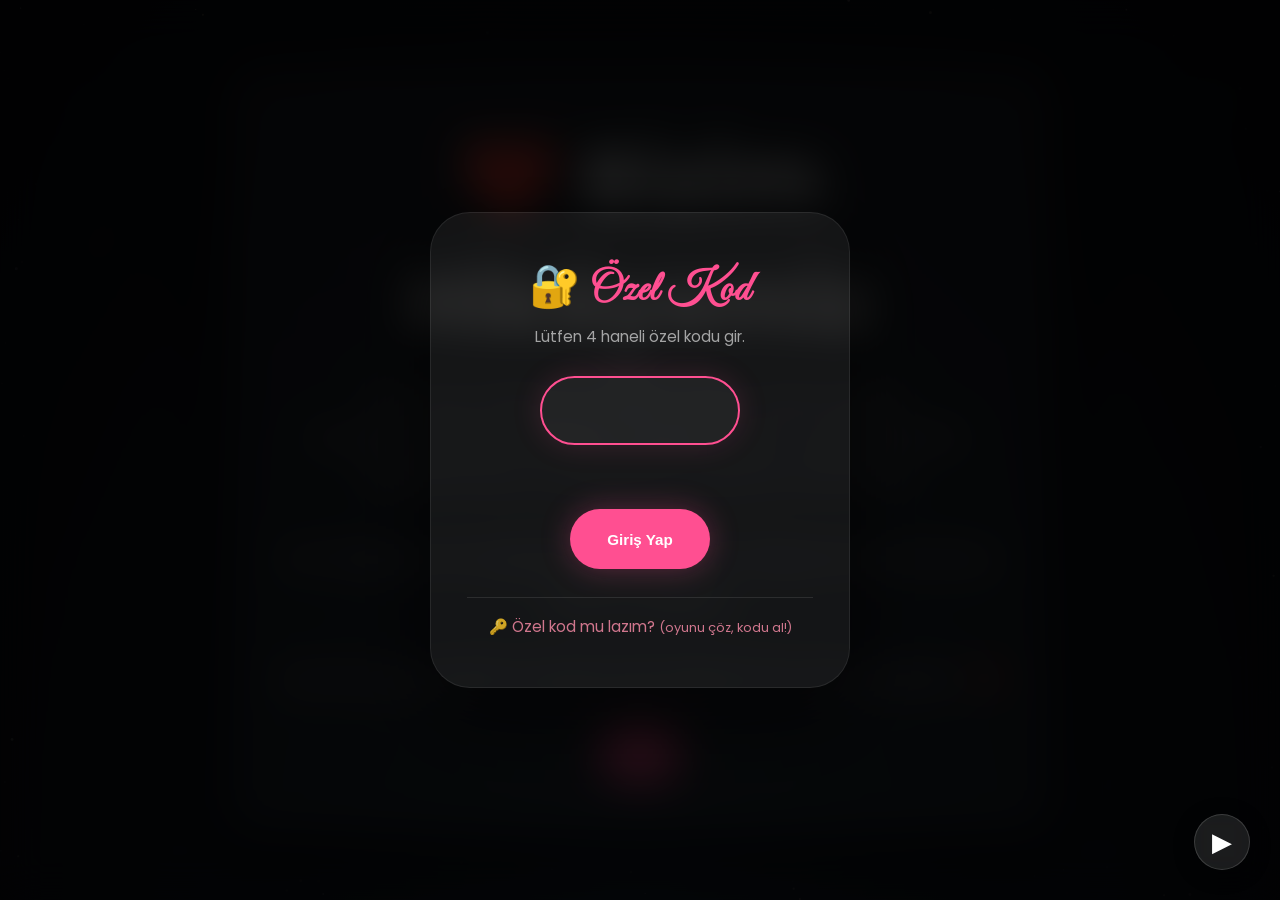
==== commit 26df7c0c: "Update index.html" ====
--- a/index.html
+++ b/index.html
@@ -994,7 +994,7 @@
             // 8. MEKTUP
             // =============================================================
             const letterText =
-                `Canım Sevgilim,\n\nBelki şu an bu satırları okurken gülümsüyorsun, belki de "Bunu ne zaman hazırladı?" diye düşünüyorsun. Ama bilmeni istediğim tek bir şey var; bu sayfadaki her satır, her kelime ve her küçük detay tamamen senin için hazırlandı.\n\nHayatıma girdiğin günden beri birçok şey değişti. Günler daha güzel, kahkahalar daha anlamlı, hayaller ise daha umut dolu oldu. Çünkü artık onları seninle kuruyorum.\n\nBazen saatlerce konuşuyoruz, bazen hiçbir şey söylemeden yan yana duruyoruz. Ama hangi an olursa olsun, senin yanında olmak bana huzur veriyor. Sen sadece sevdiğim insan değilsin; aynı zamanda en güvendiğim, en çok özlediğim ve her gün yeniden iyi ki dediğim kişisin.\n\nBugün senin doğum günün...\nDünyaya iyi ki gelmişsin.\nİyi ki yollarımız kesişmiş.\nİyi ki kalbim seni seçmiş.\n\nDilerim hayatın boyunca yüzündeki o güzel gülümseme hiç eksilmesin. Ben de elimden geldiğince o gülümsemenin sebebi olmaya devam edeyim.\n\nBelki sana kocaman hediyeler veremem.\nBelki bütün dünyayı ayağına seremem.\nAma sana bir söz verebilirim:\nSeni her gün, dünden biraz daha fazla seveceğim.\n\nİyi ki varsın.\nİyi ki benim sevgilimsin.\nİyi ki "biz" olmuşuz.\n\nDoğum günün kutlu olsun, bir tanem. ❤️\n\nSonsuz sevgimle,\nSenin ❤️`;
+                `Canım Sevgilim,\n\nBelki şu an bu satırları okurken gülümsüyorsun, belki de duygulanıyorsun. Ama bilmeni istediğim tek bir şey var; bu sayfadaki her satır, her kelime ve her küçük detay tamamen senin için hazırlandı.\n\nHayatıma girdiğin günden beri birçok şey değişti. Günler daha güzel, kahkahalar daha anlamlı, hayaller ise daha umut dolu oldu. Çünkü artık onları seninle kuruyorum.\n\nBazen saatlerce konuşuyoruz, bazen hiçbir şey söylemeden yan yana duruyoruz. Ama hangi an olursa olsun, senin yanında olmak bana huzur veriyor. Sen sadece sevdiğim insan değilsin; aynı zamanda en güvendiğim, en çok özlediğim ve her gün yeniden iyi ki dediğim kişisin.\n\nBugün senin doğum günün...\nDünyaya iyi ki gelmişsin.\nİyi ki yollarımız kesişmiş.\nİyi ki kalbim seni seçmiş.\n\nDilerim hayatın boyunca yüzündeki o güzel gülümseme hiç eksilmesin. Ben de elimden geldiğince o gülümsemenin sebebi olmaya devam edeyim.\n\nBelki sana kocaman hediyeler veremem.\nBelki bütün dünyayı ayağına seremem.\nAma sana bir söz verebilirim:\nSeni her gün, dünden biraz daha fazla seveceğim.\n\nİyi ki varsın.\nİyi ki benim sevgilimsin.\nİyi ki "biz" olmuşuz.\n\nDoğum günün kutlu olsun, bir tanem. ❤️\n\nSonsuz sevgimle,\nSenin ❤️`;
 
             const letterContainer = document.getElementById('letterContent');
             let letterIndex = 0;
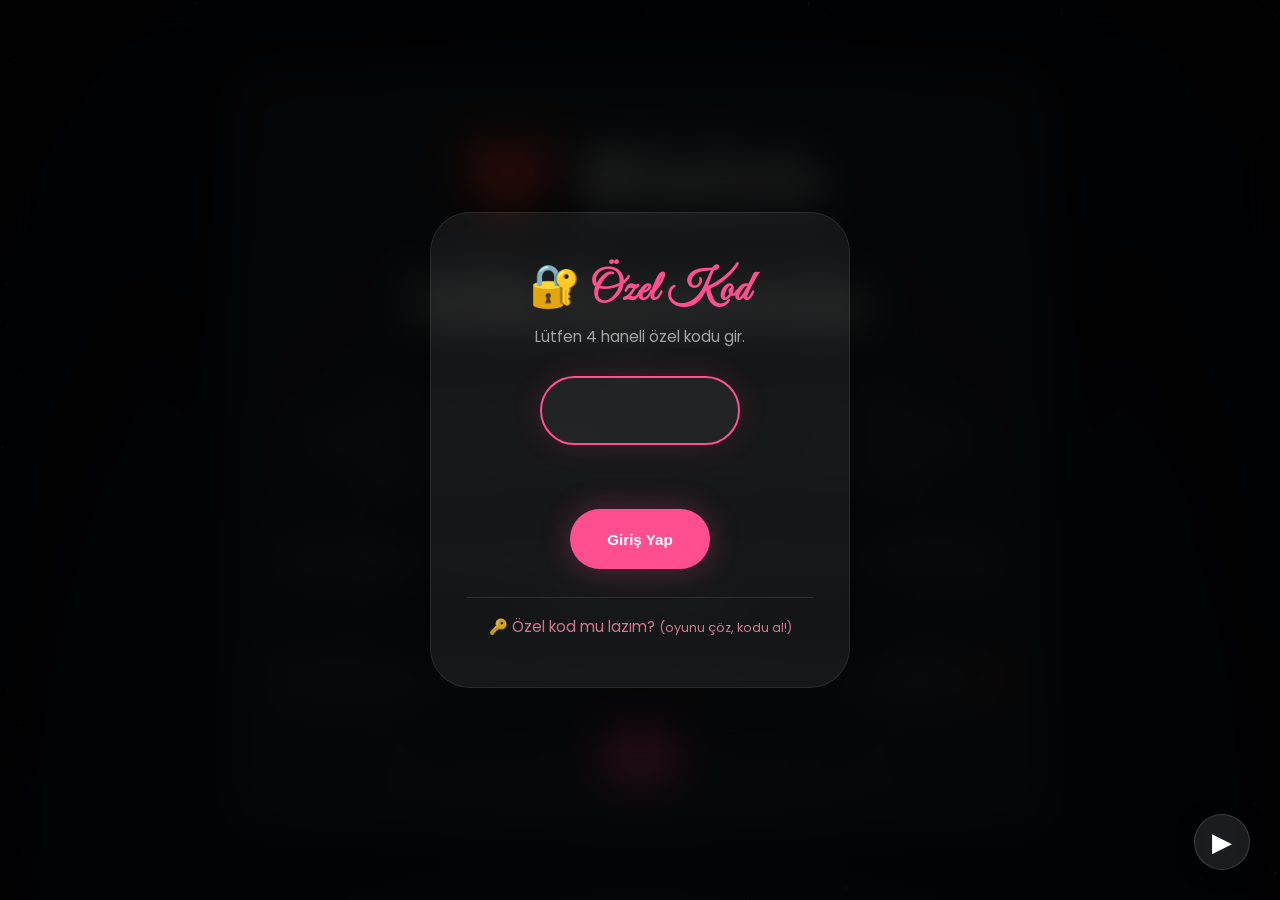
==== commit ad8d369c: "Update index.html" ====
--- a/index.html
+++ b/index.html
@@ -876,16 +876,16 @@
             // 5. GALERİ (GRID)
             // =============================================================
             const galleryData = [
-                { img: 'images/1.jpg', caption: 'ilk günümüz ☀️' },
-                { img: 'images/2.jpg', caption: 'kahve molası ☕' },
-                { img: 'images/3.jpg', caption: 'bahar geldi 🌸' },
-                { img: 'images/4.jpg', caption: 'deniz kenarı 🌊' },
-                { img: 'images/5.jpg', caption: 'en sevdiğimiz şarkı 🎶' },
-                { img: 'images/6.jpg', caption: 'sihirli an ✨' },
-                { img: 'images/7.jpg', caption: 'birlikte güldüğümüz an 💕' },
-                { img: 'images/8.jpg', caption: 'hayallerimiz 🌙' },
-                { img: 'images/9.jpg', caption: 'seninle her şey güzel 🌹' },
-                { img: 'images/10.jpg', caption: 'sonsuza kadar ❤️' }
+                { img: 'images/1.jpg', caption: '' },
+                { img: 'images/2.jpg', caption: '' },
+                { img: 'images/3.jpg', caption: '' },
+                { img: 'images/4.jpg', caption: '' },
+                { img: 'images/5.jpg', caption: '' },
+                { img: 'images/6.jpg', caption: '' },
+                { img: 'images/7.jpg', caption: '' },
+                { img: 'images/8.jpg', caption: '' },
+                { img: 'images/9.jpg', caption: '' },
+                { img: 'images/10.jpg', caption: '' }
             ];
 
             const galleryGrid = document.getElementById('galleryGrid');
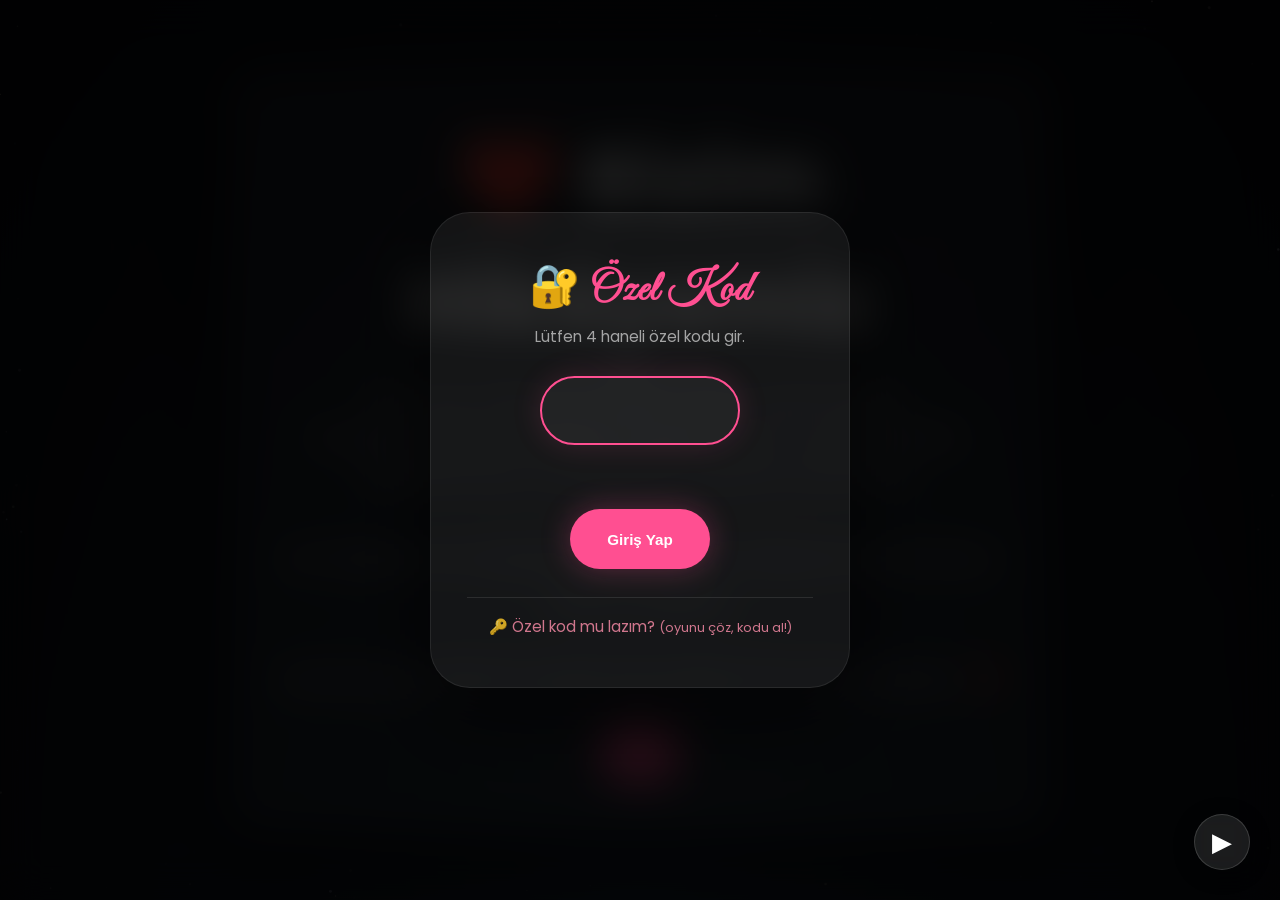
==== commit 33f54ce9: "Update index.html" ====
--- a/index.html
+++ b/index.html
@@ -994,7 +994,7 @@
             // 8. MEKTUP
             // =============================================================
             const letterText =
-                `Canım Sevgilim,\n\nBelki şu an bu satırları okurken gülümsüyorsun, belki de duygulanıyorsun. Ama bilmeni istediğim tek bir şey var; bu sayfadaki her satır, her kelime ve her küçük detay tamamen senin için hazırlandı.\n\nHayatıma girdiğin günden beri birçok şey değişti. Günler daha güzel, kahkahalar daha anlamlı, hayaller ise daha umut dolu oldu. Çünkü artık onları seninle kuruyorum.\n\nBazen saatlerce konuşuyoruz, bazen hiçbir şey söylemeden yan yana duruyoruz. Ama hangi an olursa olsun, senin yanında olmak bana huzur veriyor. Sen sadece sevdiğim insan değilsin; aynı zamanda en güvendiğim, en çok özlediğim ve her gün yeniden iyi ki dediğim kişisin.\n\nBugün senin doğum günün...\nDünyaya iyi ki gelmişsin.\nİyi ki yollarımız kesişmiş.\nİyi ki kalbim seni seçmiş.\n\nDilerim hayatın boyunca yüzündeki o güzel gülümseme hiç eksilmesin. Ben de elimden geldiğince o gülümsemenin sebebi olmaya devam edeyim.\n\nBelki sana kocaman hediyeler veremem.\nBelki bütün dünyayı ayağına seremem.\nAma sana bir söz verebilirim:\nSeni her gün, dünden biraz daha fazla seveceğim.\n\nİyi ki varsın.\nİyi ki benim sevgilimsin.\nİyi ki "biz" olmuşuz.\n\nDoğum günün kutlu olsun, bir tanem. ❤️\n\nSonsuz sevgimle,\nSenin ❤️`;
+                `Canım Sevgilim,\n\nBelki şu an bu satırları okurken gülümsüyorsun, belki de duygulanıyorsun. Ama bilmeni istediğim tek bir şey var; bu sayfadaki her satır, her kelime ve her küçük detay tamamen senin için hazırlandı.\n\nHayatıma girdiğin günden beri birçok şey değişti. Günler daha güzel, kahkahalar daha anlamlı, hayaller ise daha umut dolu oldu. Çünkü artık onları seninle kuruyorum.\n\nBazen saatlerce konuşuyoruz, bazen hiçbir şey söylemeden yan yana duruyoruz. Ama hangi an olursa olsun, senin yanında olmak bana huzur veriyor. Sen sadece sevdiğim insan değilsin; aynı zamanda en güvendiğim, en çok özlediğim ve her gün yeniden iyi ki dediğim kişisin.\n\nBugün senin doğum günün...\nDünyaya iyi ki gelmişsin.\nİyi ki yollarımız kesişmiş.\nİyi ki kalbim seni seçmiş.\n\nDilerim hayatın boyunca yüzündeki o güzel gülümseme hiç eksilmesin. Ben de elimden geldiğince o gülümsemenin sebebi olmaya devam edeyim.\n\nBelki sana kocaman hediyeler veremem.\nBelki bütün dünyayı ayağına seremem.\nAma sana bir söz verebilirim:\nSeni her gün, dünden daha fazla seveceğim.\n\nİyi ki varsın.\nİyi ki benim sevgilimsin.\nİyi ki "biz" olmuşuz.\n\nDoğum günün kutlu olsun, bir tanem. ❤️\n\nSonsuz sevgimle,\nSenin ❤️`;
 
             const letterContainer = document.getElementById('letterContent');
             let letterIndex = 0;
